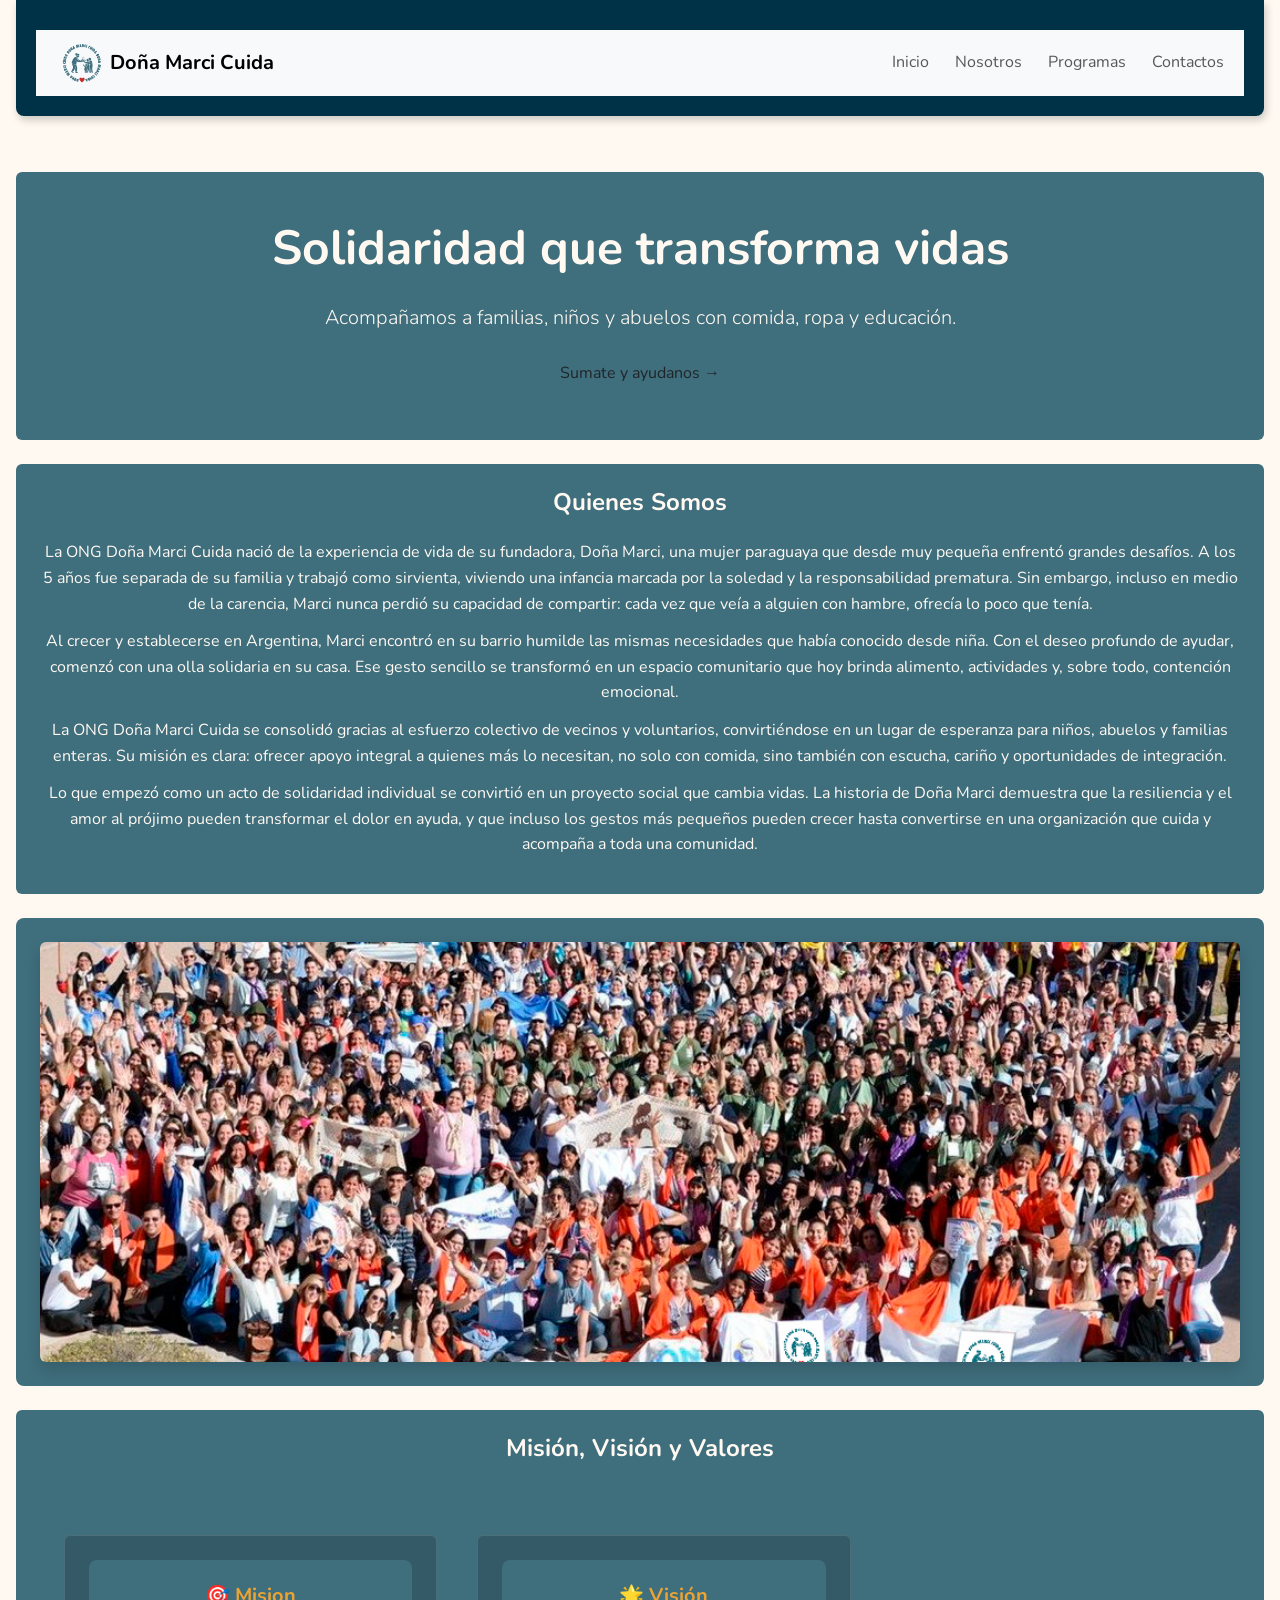
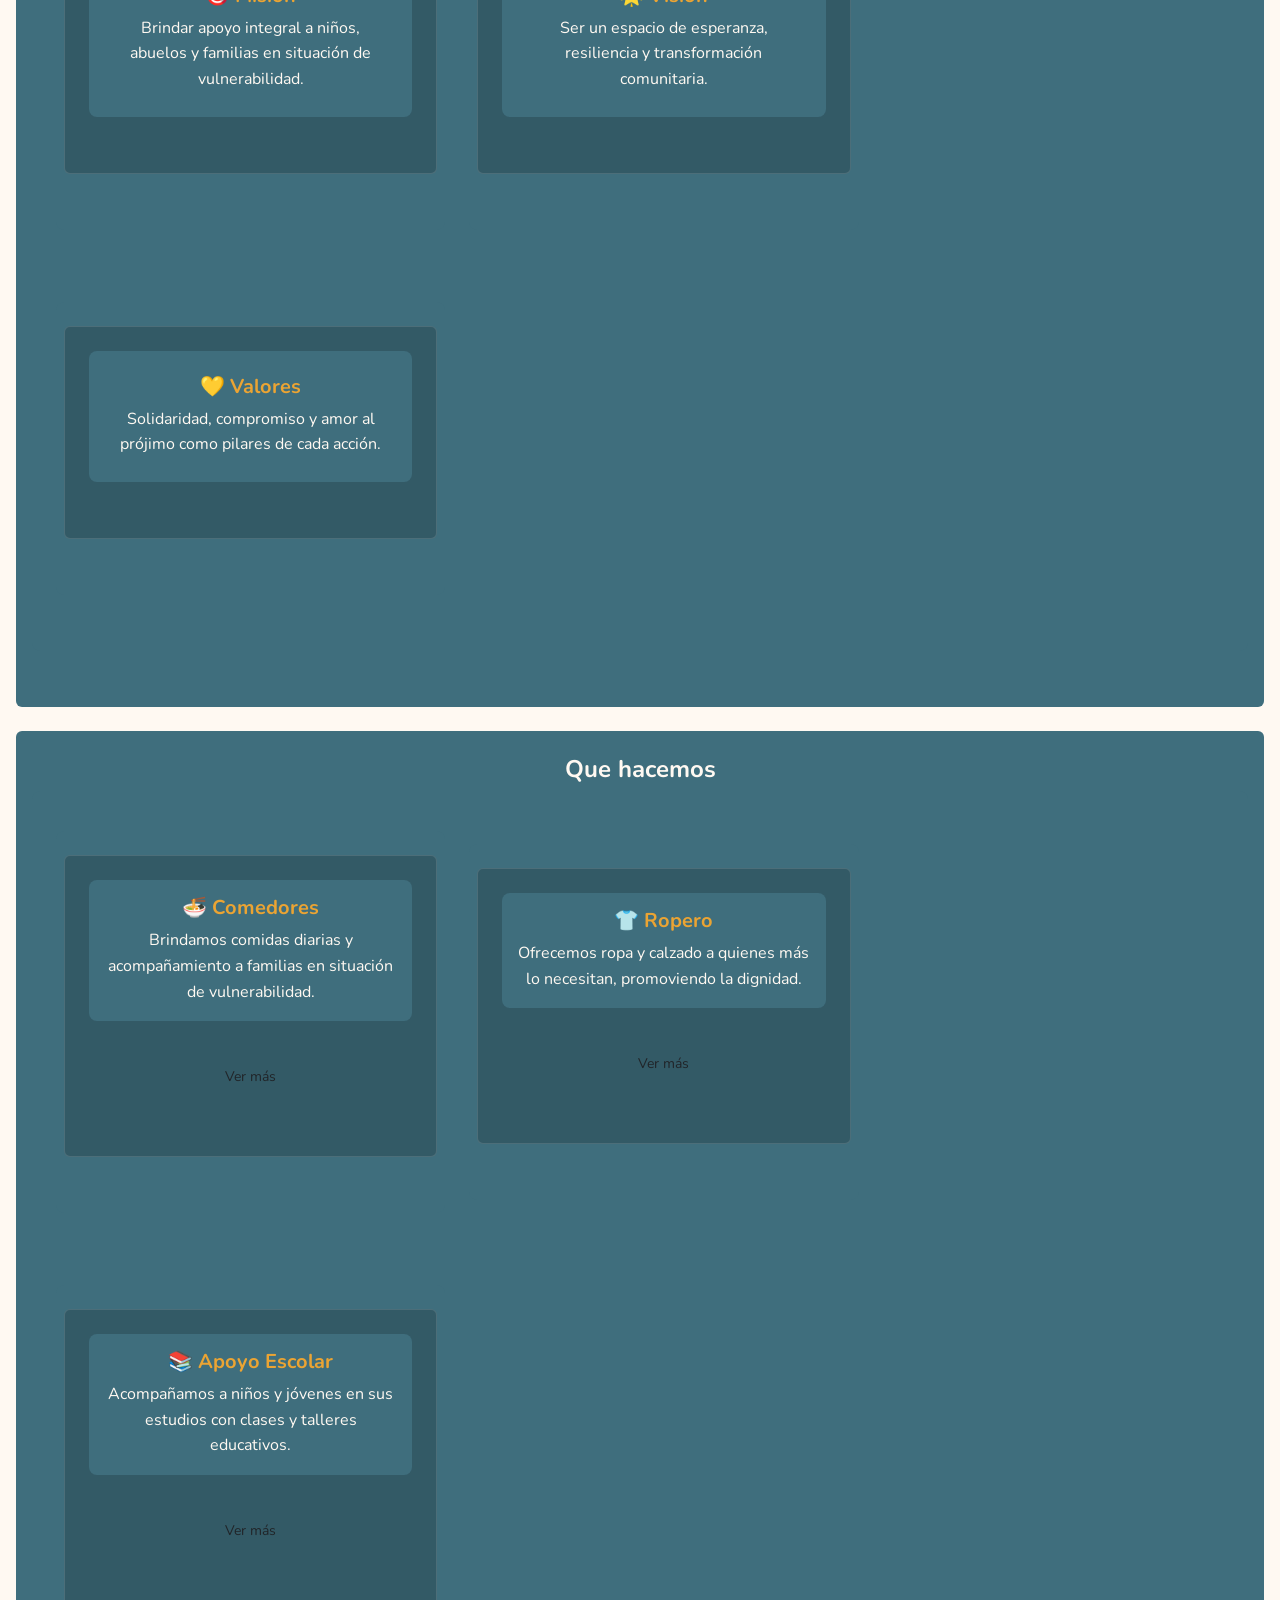
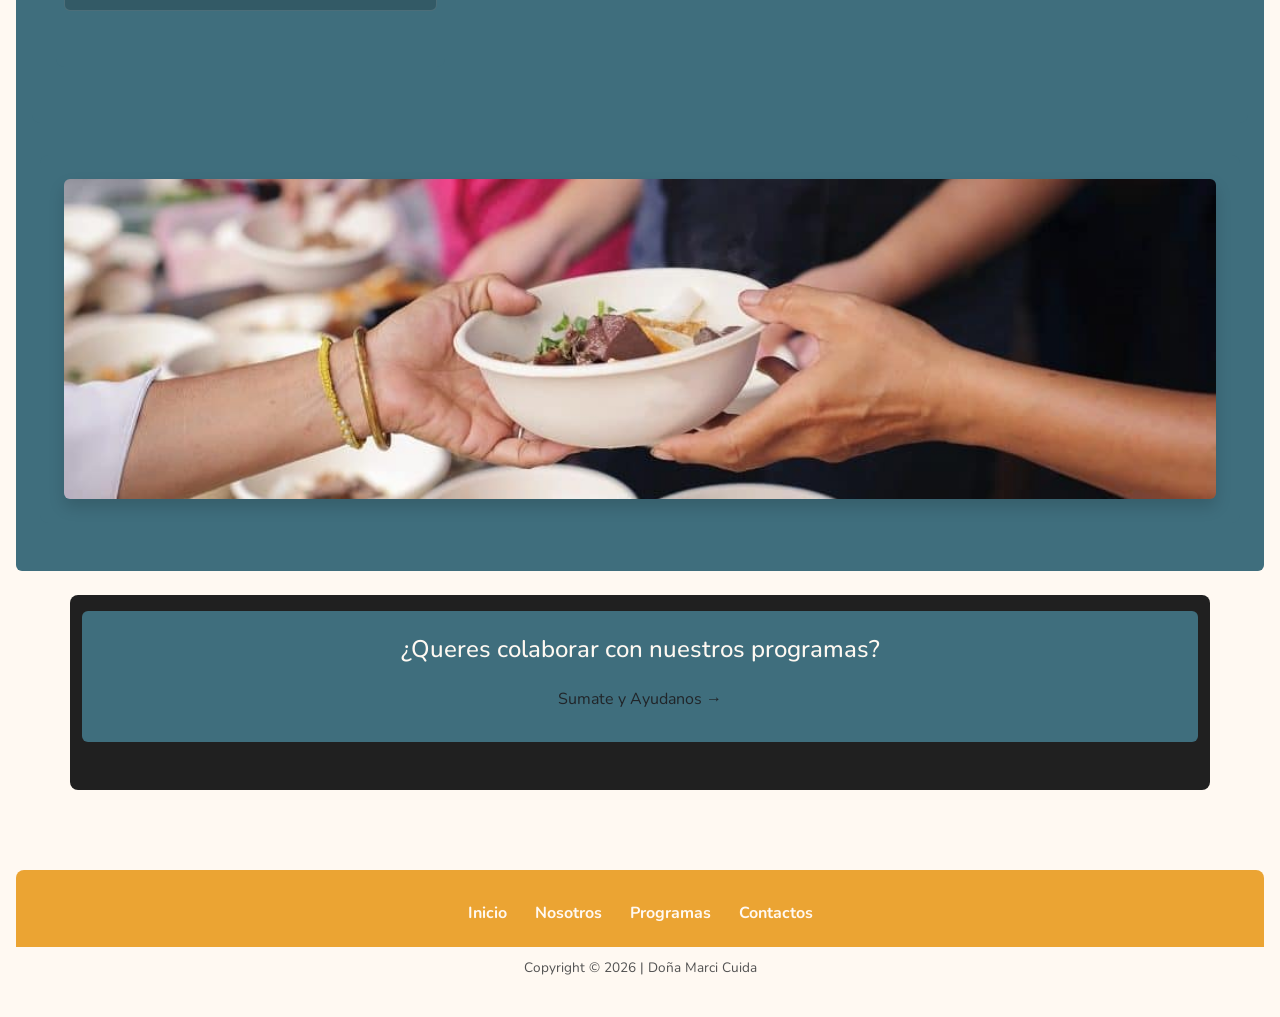
==== index.html @ 924ab69a "fix: se arreglo las fotos de index, ahora se achican depende la pantalla" ====
<!DOCTYPE html>
<html lang="es">
<head>
    <meta charset="UTF-8">
    <meta name="viewport" content="width=device-width, initial-scale=1.0">
    <title>Doña Marci Cuida</title>
     <link rel="preconnect" href="https://fonts.googleapis.com">
    <link rel="preconnect" href="https://fonts.gstatic.com" crossorigin>
    <link href="https://fonts.googleapis.com/css2?family=Nunito:ital,wght@0,200..1000;1,200..1000&display=swap" rel="stylesheet">
    <link rel="stylesheet" href="https://cdn.jsdelivr.net/npm/bootstrap@5.3.8/dist/css/bootstrap.min.css">
    <link rel="stylesheet" href="estilos/style.css">

</head>
<body>
    <header>

  <nav class="navbar navbar-expand-lg navbar-light bg-light sticky-top">
    <div class="container-fluid">
      <!-- Logo / Brand -->
      <a class="navbar-brand d-flex align-items-center" href="index.html">
        <img src="Multimedia/Imagenes/Doña-Marci-Cuida.png" alt="Logo Doña Marci Cuida" width="40" height="40" class="me-2">
        Doña Marci Cuida
      </a>

      <!-- Botón hamburguesa (visible en celulares) -->
      <button class="navbar-toggler" type="button" data-bs-toggle="collapse" data-bs-target="#menu"
        aria-controls="menu" aria-expanded="false" aria-label="Toggle navigation">
        <span class="navbar-toggler-icon"></span>
      </button>

      <!-- Links del menú -->
      <div class="collapse navbar-collapse" id="menu">
        <ul class="navbar-nav ms-auto">
          <li class="nav-item"><a class="nav-link" href="index.html">Inicio</a></li>
          <li class="nav-item"><a class="nav-link" href="nosotros.html">Nosotros</a></li>
          <li class="nav-item"><a class="nav-link" href="programas.html">Programas</a></li>
          <li class="nav-item"><a class="nav-link" href="contacto.html">Contactos</a></li>
        </ul>
      </div>
    </div>
  </nav>
</header>

    <main>
        <section class="banner-hero p-5 mb-4 rounded text-center">
            <h2 class="display-5 fw-bold">Solidaridad que transforma vidas</h2>
            <p class="lead">Acompañamos a familias, niños y abuelos con comida, ropa y educación.</p>
            <a href="contacto.html" class="btn btn-donar mt-2">Sumate y ayudanos →</a>
        </section>

        <section class="seccion">
            <h2>Quienes Somos </h2>
            <p>La ONG Doña Marci Cuida nació de la experiencia de vida de su fundadora, Doña Marci, una mujer paraguaya que desde muy pequeña enfrentó grandes desafíos. A los 5 años fue separada de su familia y trabajó como sirvienta, viviendo una infancia marcada por la soledad y la responsabilidad prematura. Sin embargo, incluso en medio de la carencia, Marci nunca perdió su capacidad de compartir: cada vez que veía a alguien con hambre, ofrecía lo poco que tenía.</p>
            <p>Al crecer y establecerse en Argentina, Marci encontró en su barrio humilde las mismas necesidades que había conocido desde niña. Con el deseo profundo de ayudar, comenzó con una olla solidaria en su casa. Ese gesto sencillo se transformó en un espacio comunitario que hoy brinda alimento, actividades y, sobre todo, contención emocional.</p>
            <p>La ONG Doña Marci Cuida se consolidó gracias al esfuerzo colectivo de vecinos y voluntarios, convirtiéndose en un lugar de esperanza para niños, abuelos y familias enteras. Su misión es clara: ofrecer apoyo integral a quienes más lo necesitan, no solo con comida, sino también con escucha, cariño y oportunidades de integración.</p>
            <p>Lo que empezó como un acto de solidaridad individual se convirtió en un proyecto social que cambia vidas. La historia de Doña Marci demuestra que la resiliencia y el amor al prójimo pueden transformar el dolor en ayuda, y que incluso los gestos más pequeños pueden crecer hasta convertirse en una organización que cuida y acompaña a toda una comunidad.</p>
        </section>
        <section class="foto-ong">
            <img src="Multimedia/Imagenes/foto-grupal-ong.png" alt="Grupo de la ONG Doña Marci Cuida" class="foto-grupal">
        </section>
        
        <section class="seccion">
            <h2 class="foto-ong">Misión, Visión y Valores</h2>
            <section class="row row-cols-1 row-cols-md-3 g-3">
                <section class="col">
                    <section class="card h-100 card-ong text-center">
                        <section class="card.body">
                            <h5 class="card-title">🎯 Mision</h5>
                            <p class="card-text">Brindar apoyo integral a niños, abuelos y familias en situación de vulnerabilidad.</p>
                        </section>
                    </section>
                </section>
                <section class="col">
                    <section class="card h-100 card-ong text-center">
                        <section class="card.body">
                            <h5 class="card-title">🌟 Visión</h5>
                            <p class="card-text">Ser un espacio de esperanza, resiliencia y transformación comunitaria.</p>
                        </section>
                    </section>
                </section>
                <section class="col">
                    <section class="card h-100 card-ong text-center">
                        <section class="card.body">
                            <h5 class="card-title">💛 Valores</h5>
                            <p class="card-text">Solidaridad, compromiso y amor al prójimo como pilares de cada acción.</p>
                        </section>
                    </section>
                </section>
            </section>
        </section>

        <section class="seccion">
            <h2 class="foto-ong">Que hacemos</h2>
            <section class="row row-cols-1 row-cols-md-3 g-3">
                <section class="col">
                    <section class="card h-100 card-ong text-center">
                        <section class="card-body">
                            <h5 class="card-title">🍜 Comedores</h5>
                            <p class="card-text">Brindamos comidas diarias y acompañamiento a familias en situación de vulnerabilidad.</p>
                        </section>
                        <section class="card-footer bg-transparent border-0">
                            <a href="programas.html#comedor" class="btn btn-outline-ong btn-sm">Ver más</a>
                        </section>
                    </section>
                </section>
                <section class="col">
                    <section class="card h-100 card-ong text-center">
                        <section class="card-body">
                            <h5 class="card-title">👕 Ropero</h5>
                            <p class="card-text">Ofrecemos ropa y calzado a quienes más lo necesitan, promoviendo la dignidad.</p>
                        </section>
                        <section class="card-footer bg-transparent border-0">
                            <a href="programas.html#ropero" class="btn btn-outline-ong btn-sm">Ver más</a>
                        </section>
                    </section>
                </section>
                <section class="col">
                    <section class="card h-100 card-ong text-center">
                        <section class="card-body">
                            <h5 class="card-title">📚 Apoyo Escolar</h5>
                            <p class="card-text">Acompañamos a niños y jóvenes en sus estudios con clases y talleres educativos.</p>
                        </section>
                        <section class="card-footer bg-transparent border-0">
                            <a href="programas.html#estudio" class="btn btn-outline-ong btn-sm">Ver más</a>
                        </section>
                    </section>
                </section>
            </section>
            <section class="foto-ong">
                <img src="Multimedia/Imagenes/comedor-comunitario.jpg.jpeg" alt="Comedor de la ONG" class="foto-comedor">
            </section>

        </section>
        <aside class="container mb-4">
        <section class="aside-banner text-center p-4 rounded">
            <h4>¿Queres colaborar con nuestros programas?</h4>
            <a href="contacto.html" class="btn btn-donar mt-2">Sumate y Ayudanos →
            </a>
        </section>
    </aside>
    </main>
    <footer>
         <nav>
            <a href="index.html">Inicio</a>
            <a href="nosotros.html">Nosotros</a>
            <a href="programas.html">Programas</a>
            <a href="contacto.html">Contactos</a>
         </nav>
    </footer>
    <address>
        <p>
            Copyright © 2026 | Doña Marci Cuida
        </p>
    </address>
    <script src="https://cdn.jsdelivr.net/npm/bootstrap@5.3.8/dist/js/bootstrap.bundle.min.js"></script>
</body>
</html>
---- estilos/style.css ----
:root {
    --color-primario: #3f6e7d;
    --color-secundario: #fff9f2;
    --color-nav: #003247;
    --color-complementario: #EBA433;
    --fuente-principal: "Nunito", sans-serif;

}

/*reset basico*/
* {
    box-sizing: border-box; margin: 0; padding: 0;
}

/*estilo base de las paginas*/
body {
    background-color: var(--color-secundario);
    color: var(--color-secundario);
    font-family: var(--fuente-principal), sans-serif;
    font-size: 16px;
    line-height: 1.7;
    max-width: 1600px;
    margin: 0 auto;
    padding: 0 1rem;
    justify-content: center;
}

header {
    background-color: var(--color-nav);
    padding: 20px;
    text-align: center;
    margin-bottom: 2rem;
    padding: 20px;
    border-radius: 0 0 8px 8px;
    box-shadow: 2px 4px 8px rgba(0, 0, 0, 0.2);
    position: sticky;
    top: 1;
    z-index: 100;
}

h1 {
    color: #aec1c7;
    font-size: 2rem;
    font-weight: 800;
    letter-spacing: 0.5px;
}

.logo img{
    width: 100px;
    height: 100px;
    display: block;
    margin: 0 auto 10px auto;
    border-radius: 50%;
    object-fit: cover;
}

nav {
    display: flex;
    justify-content: center;
    flex-wrap: wrap;
    gap: 10px;
    margin-top: 10px;
}

nav ul {
    list-style: none;
    margin: 0;
    padding: 0;
    display: flex;
    justify-content: center;
    flex-wrap: wrap;
    gap: 10px;
}

nav ul li {
   display: inline;
}

nav a {
    color: #aec1c7 ;
    text-decoration: none;
    padding: 6px 14px;
    border-radius: 4px;
    font-weight: bold;
}

nav a:hover {
    color: var(--color-secundario);
    background-color: rgba(255, 255, 255, 0.08);
}

.sub-menu a{
    color: var(--color-complementario);
}

main {
    padding: 1.5rem 0;
}

section {
    background-color: var(--color-primario) ;
    margin-bottom: 2rem;
    padding: 24px;
    border-radius: 8px;
    text-align: center;
    /*box-shadow: 2px 4px 8px rgba(0, 0, 0, 0.15);*/
}

h2 {
    color: var(--color-secundario);
    font-size: 1.5rem;
    font-weight: 700;
    margin-bottom: 1.5rem;
}

h3 {
    color: var(--color-complementario);
    font-size: 1.15rem;
    font-weight: 600;
    margin-bottom: 0.5rem;
}

p {
    color: var(--color-secundario);
    margin-bottom: 0.75rem;
}

/*estilo de cada pagina en particular*/

/*Index*/
.foto-ong {
    text-align: center;
    margin-bottom: 1.5rem;
}

.foto-ong .foto-grupal {
    max-width: 100%;
    height: auto;
    max-height: 420px;
    object-fit: cover;
    width: 100%;
    border-radius: 6px;
    box-shadow: 0 0.5rem 1rem rgba(0, 0, 0, 0.15);
}

.foto-ong .foto-comedor {
    max-width: 100%;
    height: auto;
    max-height: 320px;
    object-fit: cover;
    width: 100%;
    border-radius: 6px;
    box-shadow: 0 0.5rem 1rem rgba(0, 0, 0, 0.15);
}




/*cards*/
.card-ong {
    background-color: rgba(0, 0, 0, 0.18);
    border: 1px solid rgba(255,255,255,0.12);
    color: var(--color-secundario);
}

.card-ong .card-title {
    color: var(--color-complementario);
    font-weight: 700;
}

.card-ong .card-text {
    color: var(--color-secundario);
}


/*Programas*/
.seccion {
    margin-bottom: 1.5rem;
    padding: 1.5rem;
    border-radius: 6px;
}

.seccion .row {
    display: flex;
    flex-wrap: wrap;
    align-items: center;
    gap: 1.5rem;
}

.seccion .programas-img {
    flex: 0 0 calc(41.666% - 0.75rem);
    min-width: 280px;
}
.seccion .programas-texto {
    flex: 1 1 300px;
}

.seccion .programas-img img {
    width: 100%;
    height: auto;
    display: block;
    border-radius: 0.375rem;
    box-shadow: 0 0.25rem 0.5rem rgba(0, 0, 0, 0.15);
}


/* Lista de navegación interna */
ul {
    list-style: none;
    padding: 0;
}

ul li a {
    color: #e3f2fd; /* Azul para enlaces internos */
    text-decoration: none;
}

/* Párrafos y listas */
p, ol, ul {
    line-height: 1.6; /* Mejor legibilidad */
}

/* Footer */
footer {
    background-color: var(--color-complementario); 
    color:#FFF9F2 ;
    text-align: center;
    padding: 16px;
    border-radius: 8px 8px 0 0;
    margin-top: 2rem;
}

footer nav {
    display: flex;
    justify-content: center;
    flex-wrap: wrap;
    gap: 8px;
}

footer nav a {
    color: #FFF9F2;
    padding: 4px 10px;
    font-weight: bold;
}

footer nav  a:hover {
    color: #337AEB;
}

aside {
    text-align: center;
    padding: 16px;
    background-color: #202020;
    border-radius: 8px;
    margin-bottom: 2rem;
}

aside h2 {
    color: var(--color-complementario);
    font-size: 1.2rem;
}

aside a {
    color: var(--color-complementario);
    text-decoration: none;
    font-weight: bold;
}

aside a:hover {
    color: var(--color-secundario);
}

address {
    text-align: center;
    padding: 10px;
    background-color: #FFF9F2;
    font-style: normal;
}

address p {
    color: rgb(82, 82, 82);
    font-size: 0.85rem;
}

.nosotros dl {
    display: flex;
    flex-wrap: wrap;
    justify-content: center;
    gap: 20px;
}

.nosotros_carta {
    width: 220px;
    background: white;
    color: #333;
    border-radius: 10px;
    padding: 20px;
    text-align: center;
}

.nosotros_carta dt {
    font-weight: bold;
    font-size: 1.2rem;
    color: #2c6b7d;
    margin-bottom: 10px;
}

.nosotros_carta dd {
    margin: 5px 0;
}

.aside a {
    display: inline-block;
    padding: 10px 20px;
    background-color: var(--color-complementario);
    color: #e3f2fd;
    text-decoration: none;
    border-radius: 5px;
    transition: background-color 0.3s ease;
}

.aside a:hover {
    background-color: #ff5722;
    color: #fff9f2;
}
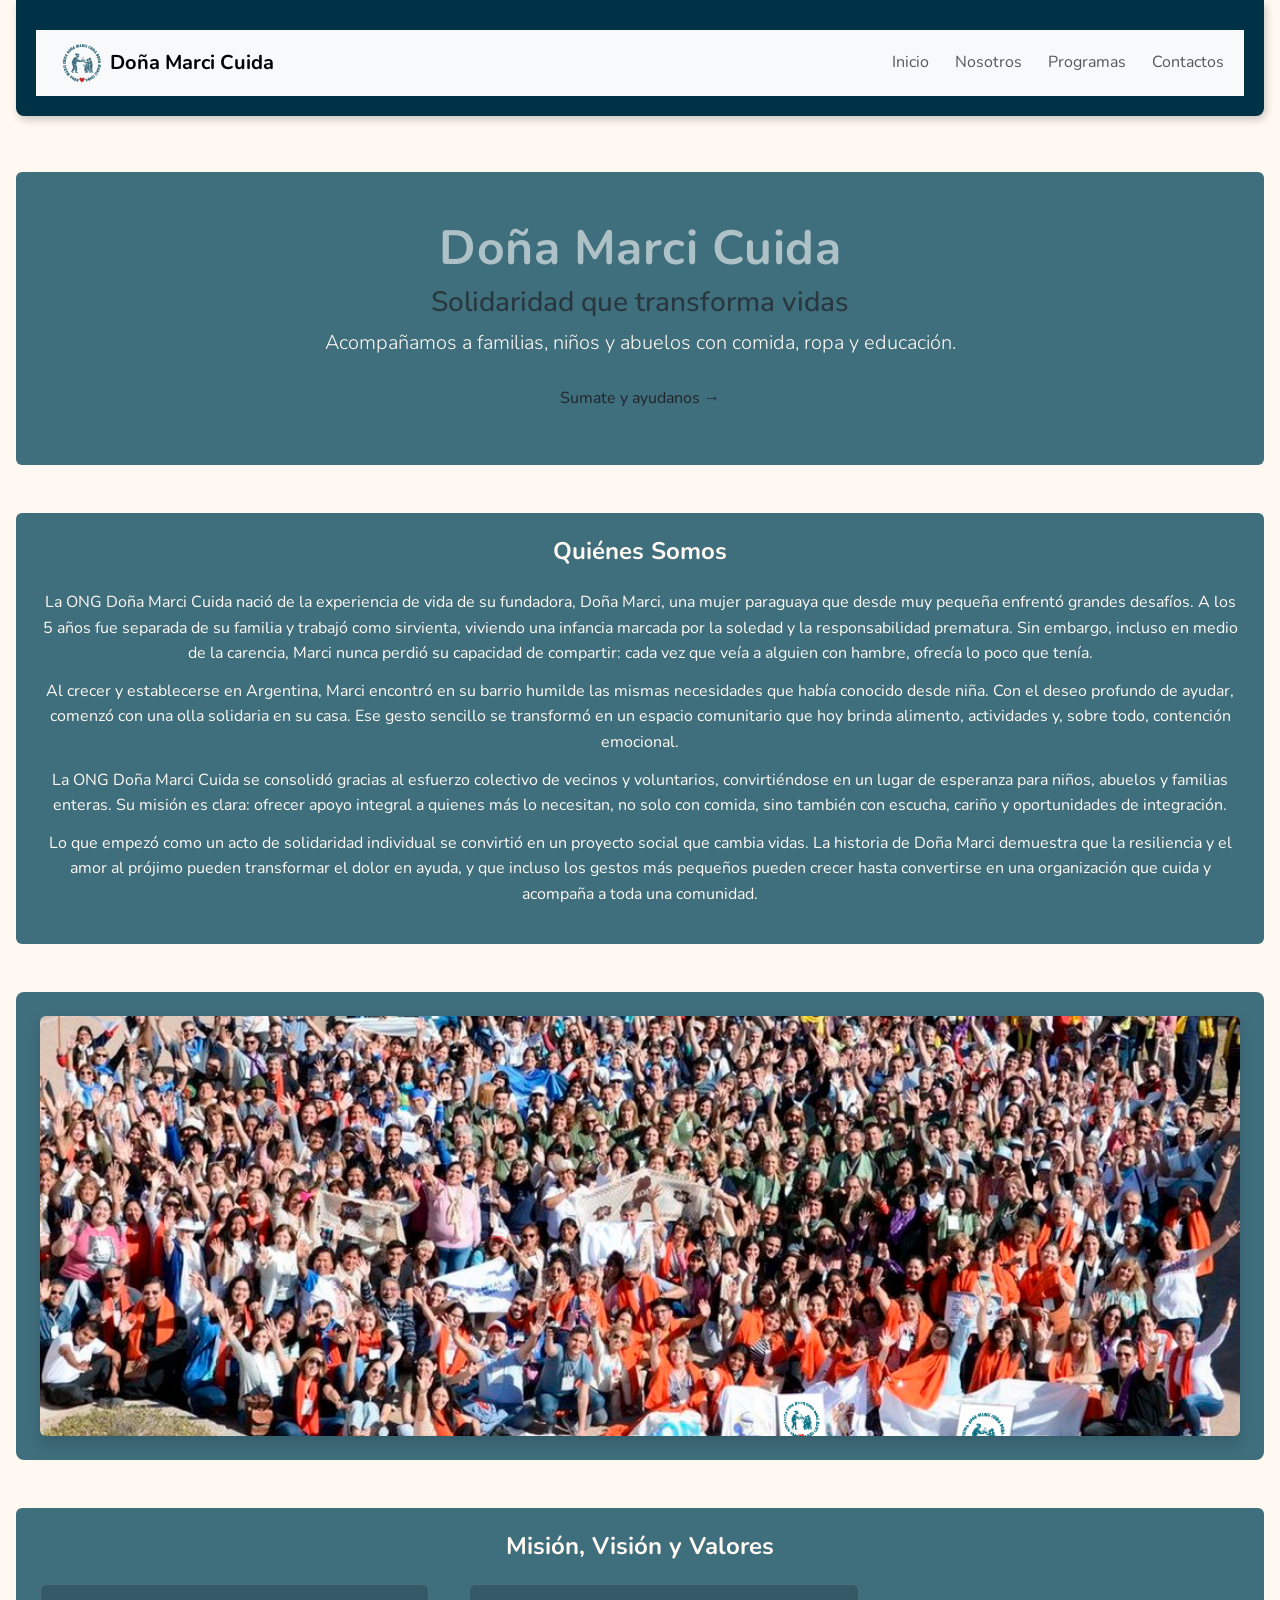
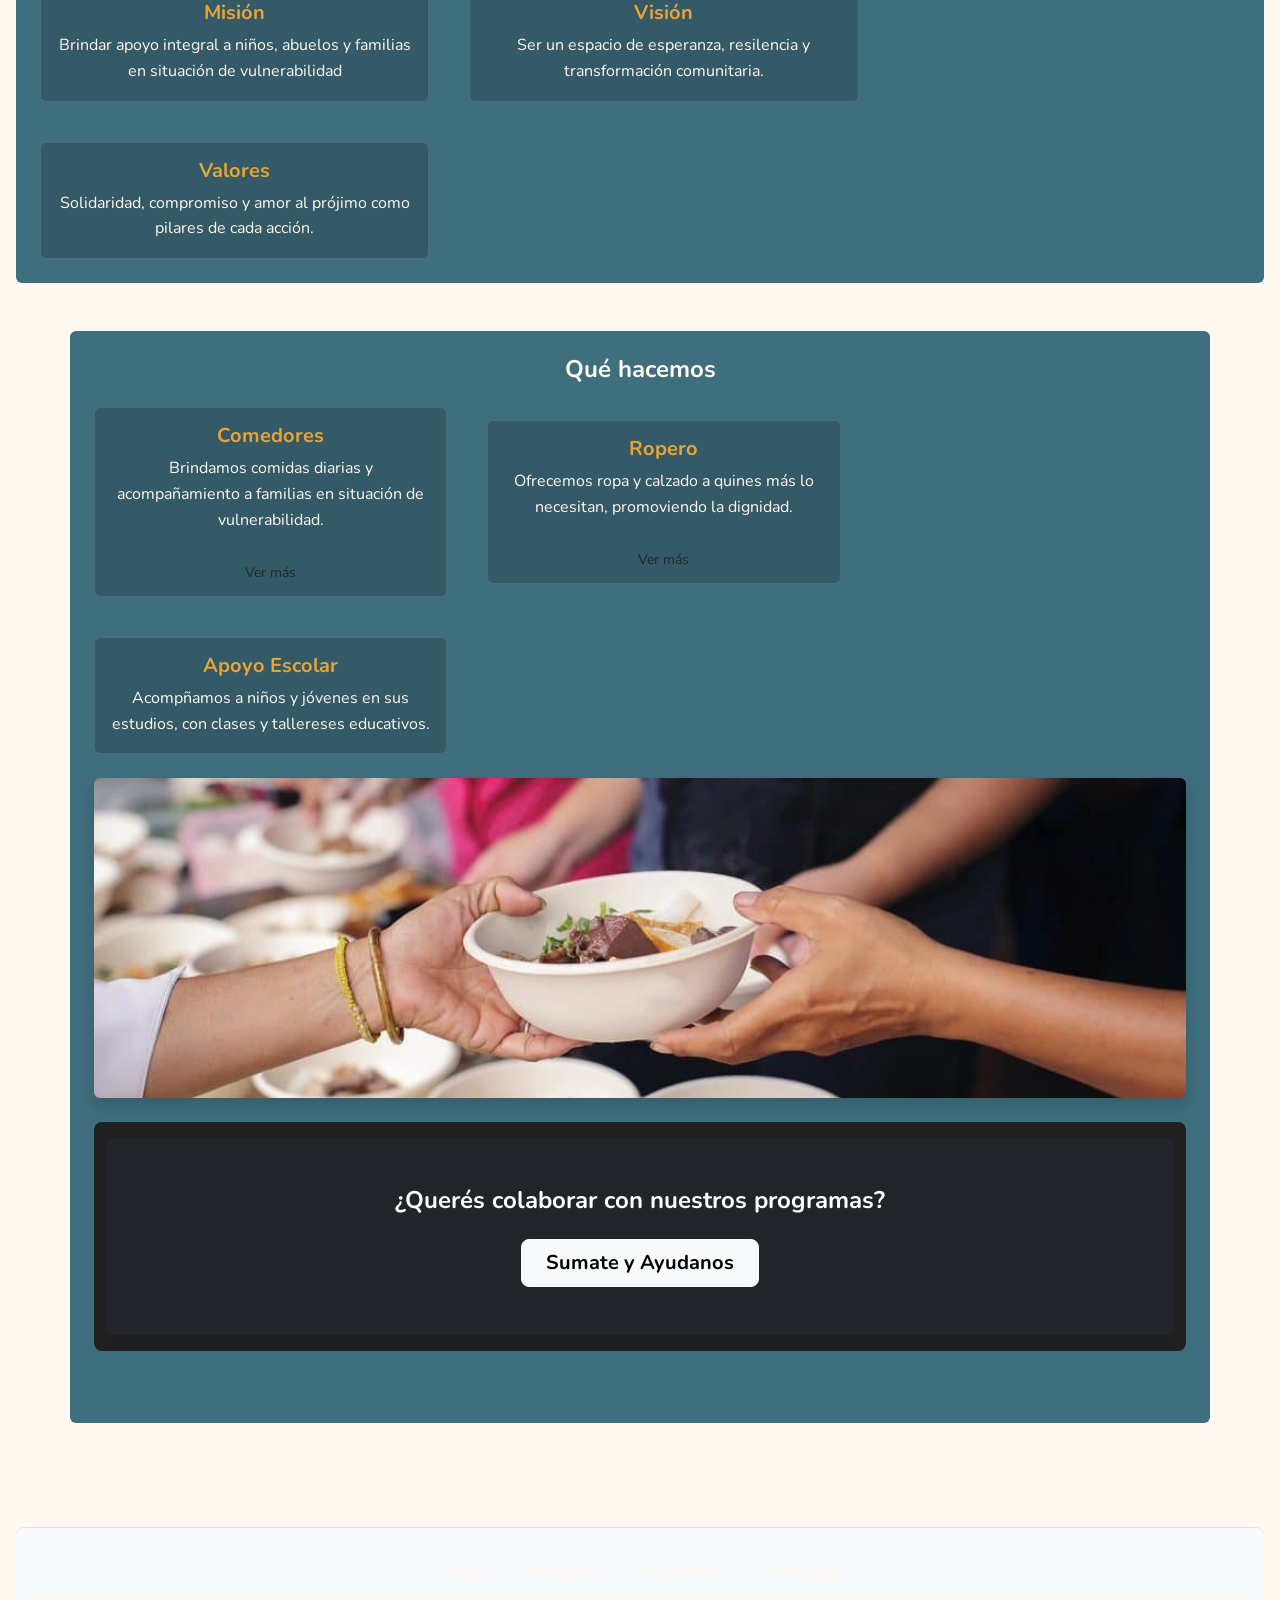
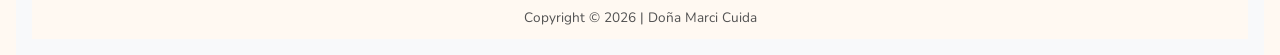
==== commit a3f69f3c: "Realice algunas modificaciones en codigos de la parte del index.html, luego un chequeo en la parte d" ====
--- a/index.html
+++ b/index.html
@@ -43,116 +43,112 @@
 
     <main>
         <section class="banner-hero p-5 mb-4 rounded text-center">
-            <h2 class="display-5 fw-bold">Solidaridad que transforma vidas</h2>
+            <h1 class="display-5 fw-bold">Doña Marci Cuida </h1>
+            <h2 class="h3 text-muted">Solidaridad que transforma vidas</h2>
             <p class="lead">Acompañamos a familias, niños y abuelos con comida, ropa y educación.</p>
             <a href="contacto.html" class="btn btn-donar mt-2">Sumate y ayudanos →</a>
         </section>
 
-        <section class="seccion">
-            <h2>Quienes Somos </h2>
+        <section class="seccion conteiner my-5">
+            <h2>Quiénes Somos </h2>
             <p>La ONG Doña Marci Cuida nació de la experiencia de vida de su fundadora, Doña Marci, una mujer paraguaya que desde muy pequeña enfrentó grandes desafíos. A los 5 años fue separada de su familia y trabajó como sirvienta, viviendo una infancia marcada por la soledad y la responsabilidad prematura. Sin embargo, incluso en medio de la carencia, Marci nunca perdió su capacidad de compartir: cada vez que veía a alguien con hambre, ofrecía lo poco que tenía.</p>
             <p>Al crecer y establecerse en Argentina, Marci encontró en su barrio humilde las mismas necesidades que había conocido desde niña. Con el deseo profundo de ayudar, comenzó con una olla solidaria en su casa. Ese gesto sencillo se transformó en un espacio comunitario que hoy brinda alimento, actividades y, sobre todo, contención emocional.</p>
             <p>La ONG Doña Marci Cuida se consolidó gracias al esfuerzo colectivo de vecinos y voluntarios, convirtiéndose en un lugar de esperanza para niños, abuelos y familias enteras. Su misión es clara: ofrecer apoyo integral a quienes más lo necesitan, no solo con comida, sino también con escucha, cariño y oportunidades de integración.</p>
             <p>Lo que empezó como un acto de solidaridad individual se convirtió en un proyecto social que cambia vidas. La historia de Doña Marci demuestra que la resiliencia y el amor al prójimo pueden transformar el dolor en ayuda, y que incluso los gestos más pequeños pueden crecer hasta convertirse en una organización que cuida y acompaña a toda una comunidad.</p>
         </section>
-        <section class="foto-ong">
-            <img src="Multimedia/Imagenes/foto-grupal-ong.png" alt="Grupo de la ONG Doña Marci Cuida" class="foto-grupal">
+        <section class="foto-ong text-center my-4">
+            <img src="Multimedia/Imagenes/foto-grupal-ong.png" alt="Grupo de la ONG Doña Marci Cuida" class="foto-grupal img-fluid rounded">
         </section>
         
-        <section class="seccion">
-            <h2 class="foto-ong">Misión, Visión y Valores</h2>
-            <section class="row row-cols-1 row-cols-md-3 g-3">
-                <section class="col">
-                    <section class="card h-100 card-ong text-center">
-                        <section class="card.body">
-                            <h5 class="card-title">🎯 Mision</h5>
-                            <p class="card-text">Brindar apoyo integral a niños, abuelos y familias en situación de vulnerabilidad.</p>
-                        </section>
-                    </section>
-                </section>
-                <section class="col">
-                    <section class="card h-100 card-ong text-center">
-                        <section class="card.body">
-                            <h5 class="card-title">🌟 Visión</h5>
-                            <p class="card-text">Ser un espacio de esperanza, resiliencia y transformación comunitaria.</p>
-                        </section>
-                    </section>
-                </section>
-                <section class="col">
-                    <section class="card h-100 card-ong text-center">
-                        <section class="card.body">
-                            <h5 class="card-title">💛 Valores</h5>
-                            <p class="card-text">Solidaridad, compromiso y amor al prójimo como pilares de cada acción.</p>
-                        </section>
-                    </section>
-                </section>
-            </section>
-        </section>
+        <section class="seccion conteiner my-5">
+            <h2 class="text-center mb-4">Misión, Visión y Valores</h2>
+            <div class="row row-cols-1 row-cols-md-3 g-3">
+                <div class="col">
+                    <div class="card h-100 card-ong text-center">
+                        <div class="card-body">
+                            <h3 class="card-title h5">Misión</h3>
+                            <p class="card-text">Brindar apoyo integral a niños, abuelos y familias en situación de vulnerabilidad</p>
+                        </div>
 
-        <section class="seccion">
-            <h2 class="foto-ong">Que hacemos</h2>
-            <section class="row row-cols-1 row-cols-md-3 g-3">
-                <section class="col">
-                    <section class="card h-100 card-ong text-center">
-                        <section class="card-body">
-                            <h5 class="card-title">🍜 Comedores</h5>
-                            <p class="card-text">Brindamos comidas diarias y acompañamiento a familias en situación de vulnerabilidad.</p>
-                        </section>
-                        <section class="card-footer bg-transparent border-0">
-                            <a href="programas.html#comedor" class="btn btn-outline-ong btn-sm">Ver más</a>
-                        </section>
-                    </section>
-                </section>
-                <section class="col">
-                    <section class="card h-100 card-ong text-center">
-                        <section class="card-body">
-                            <h5 class="card-title">👕 Ropero</h5>
-                            <p class="card-text">Ofrecemos ropa y calzado a quienes más lo necesitan, promoviendo la dignidad.</p>
-                        </section>
-                        <section class="card-footer bg-transparent border-0">
-                            <a href="programas.html#ropero" class="btn btn-outline-ong btn-sm">Ver más</a>
-                        </section>
-                    </section>
-                </section>
-                <section class="col">
-                    <section class="card h-100 card-ong text-center">
-                        <section class="card-body">
-                            <h5 class="card-title">📚 Apoyo Escolar</h5>
-                            <p class="card-text">Acompañamos a niños y jóvenes en sus estudios con clases y talleres educativos.</p>
-                        </section>
-                        <section class="card-footer bg-transparent border-0">
-                            <a href="programas.html#estudio" class="btn btn-outline-ong btn-sm">Ver más</a>
-                        </section>
-                    </section>
-                </section>
-            </section>
-            <section class="foto-ong">
-                <img src="Multimedia/Imagenes/comedor-comunitario.jpg.jpeg" alt="Comedor de la ONG" class="foto-comedor">
-            </section>
+                    </div>
+                </div>
+                <div class="col">
+                    <div class="card h-100 card-ong text-center">
+                        <div class="card-body">
+                            <h3 class="card-title h5">Visión</h3>
+                            <p class="card-text">Ser un espacio de esperanza, resilencia y transformación comunitaria.</p>
+                        </div>
+                    </div>
+                </div>
+                <div class="col">
+              <div class="card h-100 card-ong text-center">
+                <div class="card-body">
+                    <h3 class="card-title h5">Valores</h3>
+                    <p class="card-text">Solidaridad, compromiso y amor al prójimo como pilares de cada acción.</p>
+                </div>
+              </div>      
+            </div>
+        </div>
+    </section>
 
-        </section>
-        <aside class="container mb-4">
-        <section class="aside-banner text-center p-4 rounded">
-            <h4>¿Queres colaborar con nuestros programas?</h4>
-            <a href="contacto.html" class="btn btn-donar mt-2">Sumate y Ayudanos →
-            </a>
-        </section>
-    </aside>
+    <section class="seccion container my-5">
+          <h2 class="text-center mb-4">Qué hacemos</h2>
+          <div class="row row-cols-1 row-cols-md-3 g-3">
+            <div class="col">
+                <div class="card h-100 card-ong text-center">
+                    <div class="card-body">
+                        <h3 class="card-title h5"> Comedores</h3>
+                        <p class="card-text">Brindamos comidas diarias y acompañamiento a familias en situación de vulnerabilidad.</p>
+                    </div>
+                    <div class="card-footer bg-transparent border-0">
+                        <a href="programas.html#comedor" class="btn btn-outline-ong btn-sm">Ver más</a>
+                    </div>
+                </div>
+            </div>
+            <div class="col">
+                <div class="card h-100 card-ong text-center">
+                    <div class="card-body">
+                        <h3 class="card-title h5">Ropero</h3>
+                        <p class="card-text">Ofrecemos ropa y calzado a quines más lo necesitan, promoviendo la dignidad.</p>
+                    </div>
+                    <div class="card-footer bg-transparent border-0">
+                        <a href="programas.html#ropero" class="btn btn-outline-ong btn-sm">Ver más</a>
+                    </div>
+                </div>
+            </div>
+            <div class="col">
+                <div class="card h-100 card-ong text-center">
+                <div class="card-body">
+                    <h3 class="card-title h5">Apoyo Escolar</h3>
+                    <p class="card-text">Acompñamos a niños y jóvenes en sus estudios, con clases y tallereses educativos.</p>
+                </div>
+            </div>  
+         </div>
+     </div>
+     <div class="foto-ong text-center my-4">
+        <img src="Multimedia/Imagenes/comedor-comunitario.jpg.jpeg" alt="Comedor de la ONG" class="foto-comedor img-fluid rounded">
+     </div>
+     <aside class="container mb-5">
+        <div class="aside-banner text-center p-5 rounded bg-dark text-white shadow-sm">
+            <h4 class="mb-3 fw-bold">¿Querés colaborar con nuestros programas?</h4>
+            <a href="contacto.html" class="btn btn-light btn-lg fw-bold px-4 mt-2">Sumate y Ayudanos</a>
+        </div>
+     </aside>
     </main>
-    <footer>
-         <nav>
-            <a href="index.html">Inicio</a>
-            <a href="nosotros.html">Nosotros</a>
-            <a href="programas.html">Programas</a>
-            <a href="contacto.html">Contactos</a>
+    <footer class="text-center py-3 bg-light border-top">
+         <nav class="mb-2">
+            <a href="index.html" class="mx-2">Inicio</a>
+            <a href="nosotros.html" class="mx-2">Nosotros</a>
+            <a href="programas.html" class="mx-2">Programas</a>
+            <a href="contacto.html" class="mx-2" >Contactos</a>
          </nav>
-    </footer>
-    <address>
-        <p>
+    <address class="mb-0">
+        <p class="mb-0">
             Copyright © 2026 | Doña Marci Cuida
         </p>
     </address>
-    <script src="https://cdn.jsdelivr.net/npm/bootstrap@5.3.8/dist/js/bootstrap.bundle.min.js"></script>
+</footer>
+<script src="https://cdn.jsdelivr.net/npm/bootstrap@5.3.8/dist/js/bootstrap.bundle.min.js"></script>
 </body>
 </html>
   
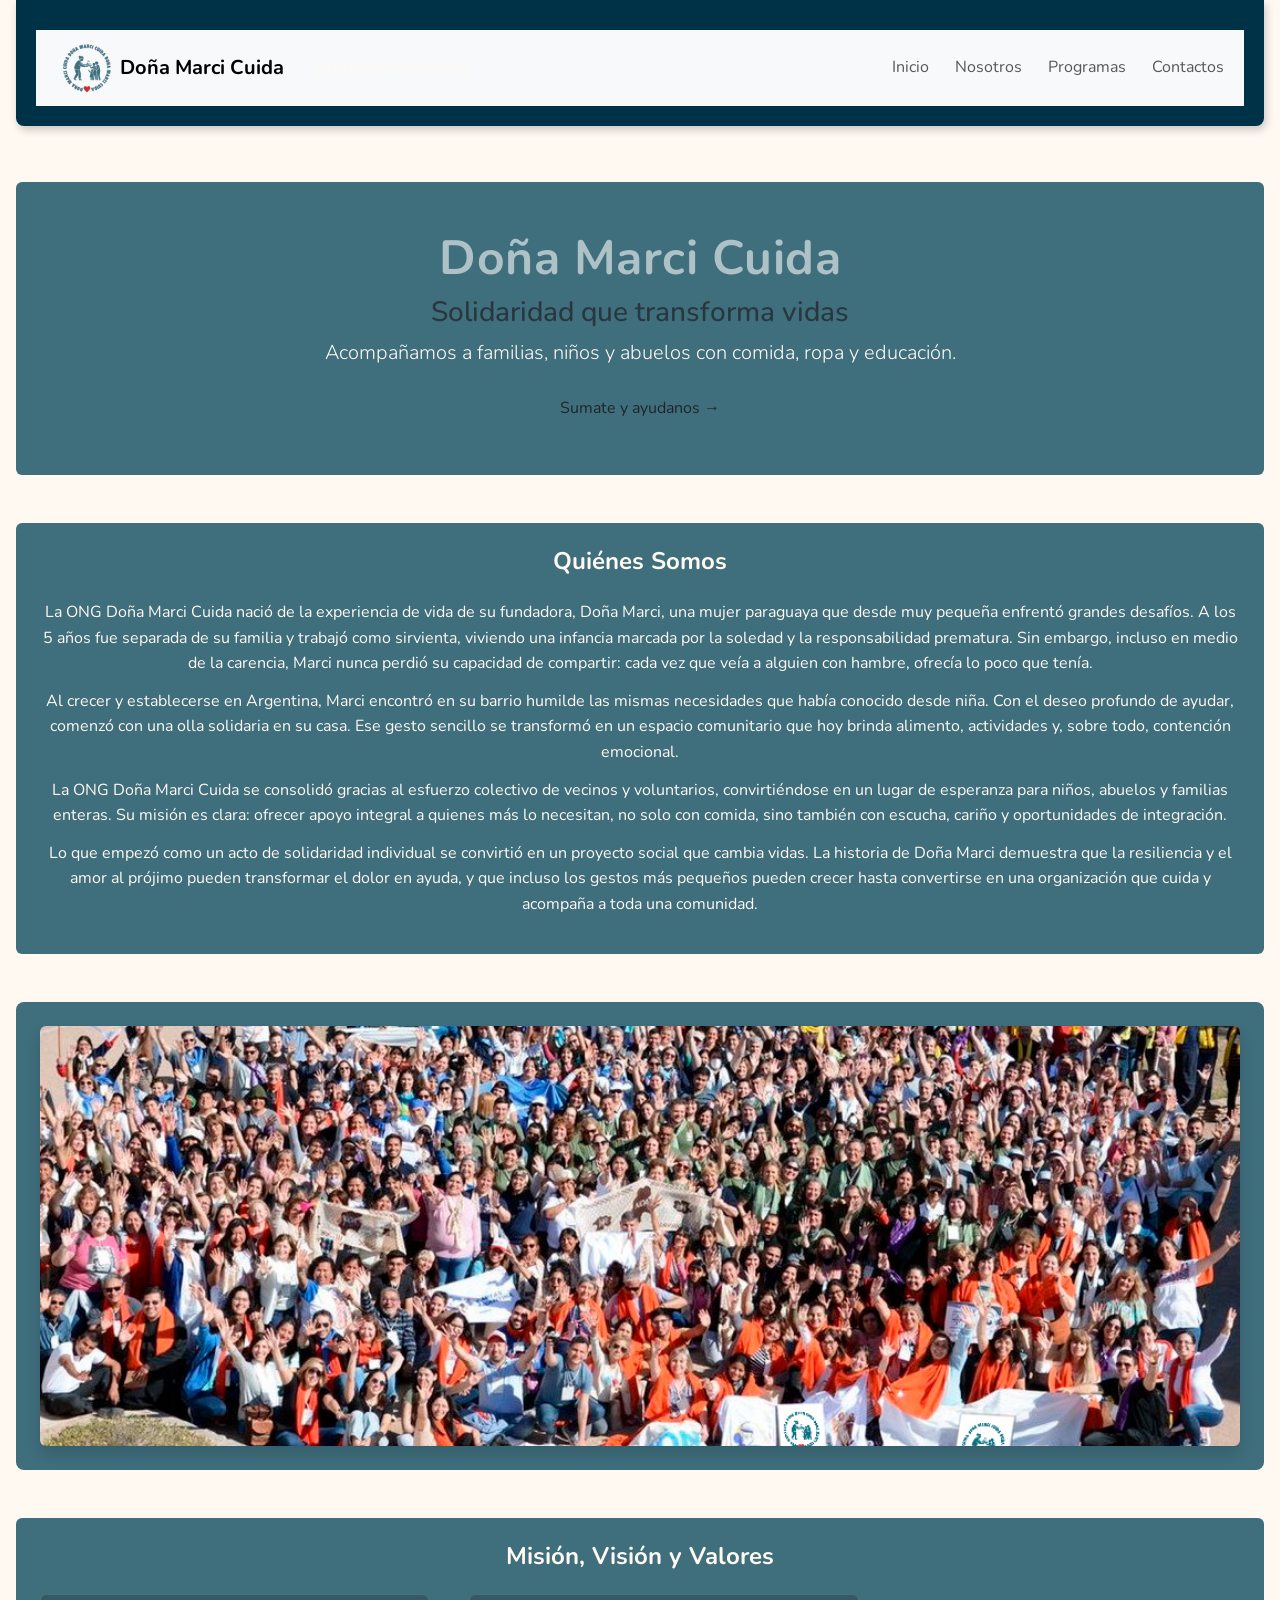
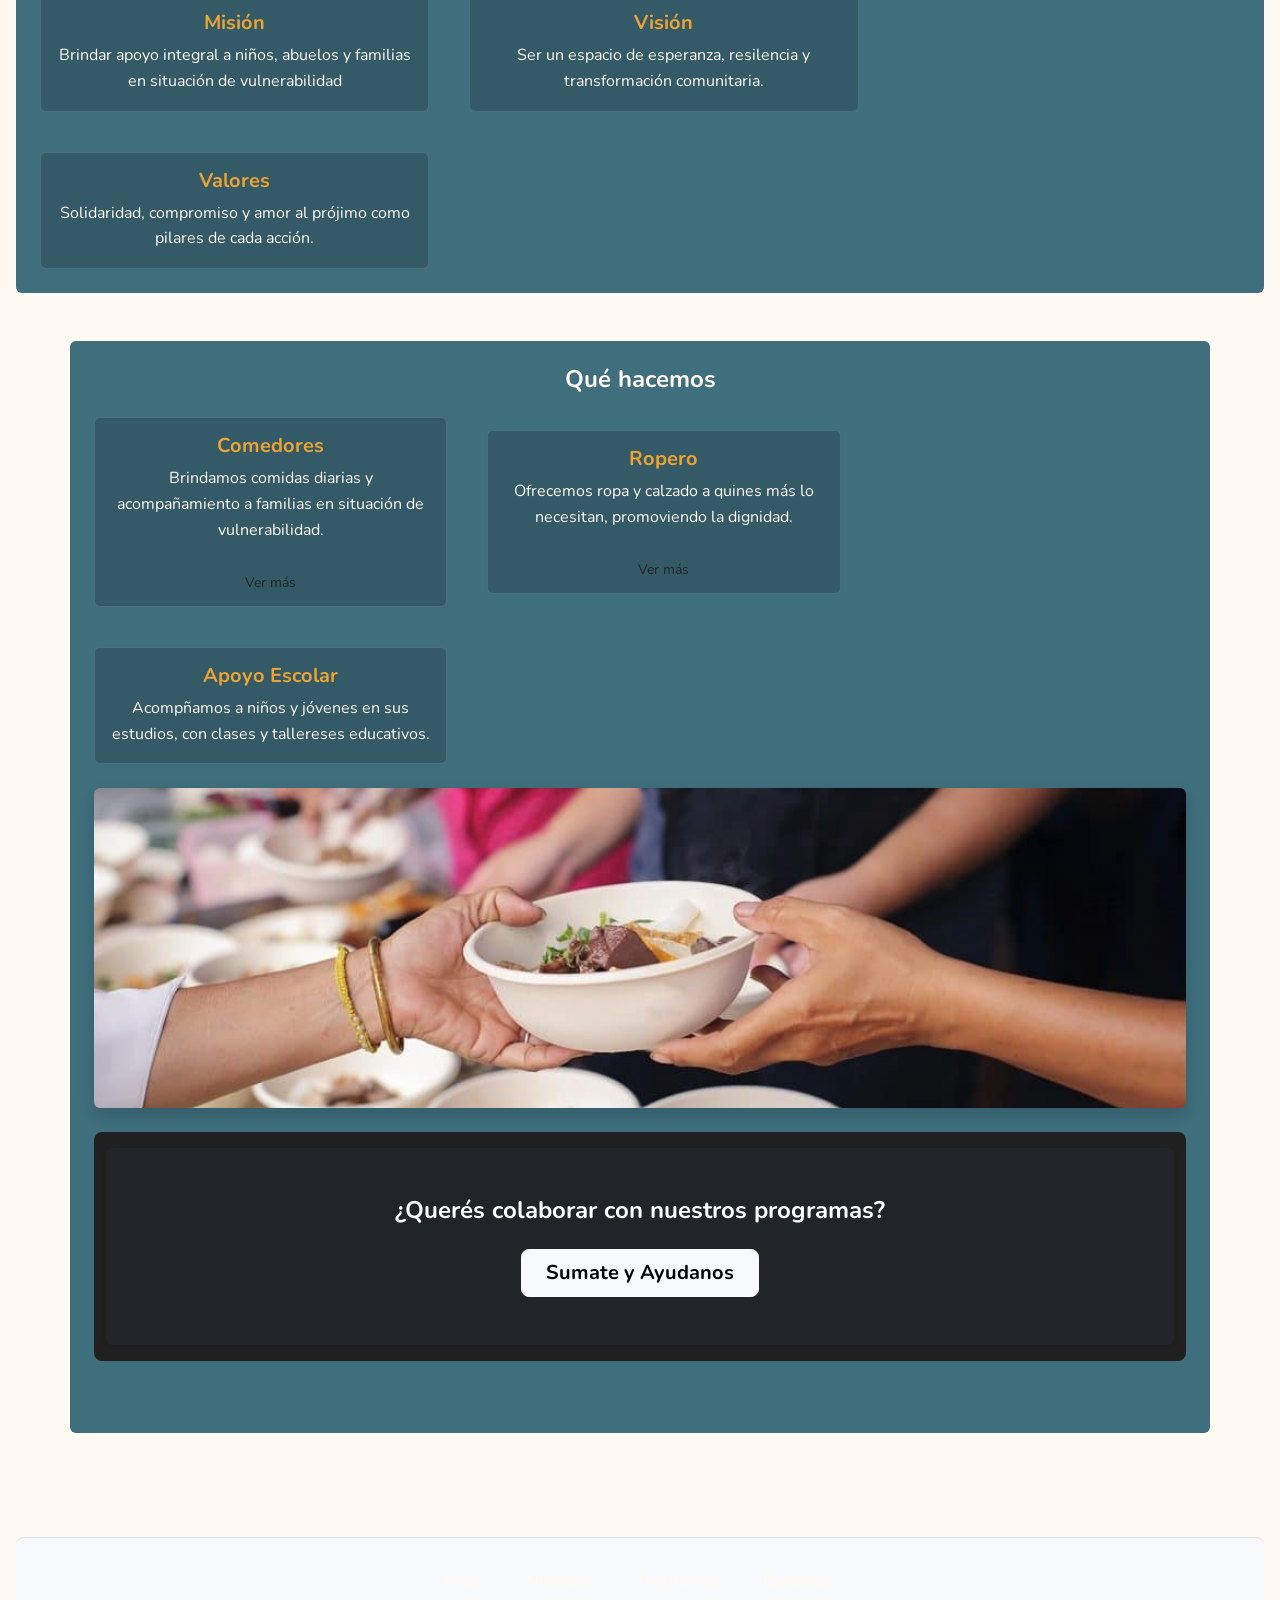
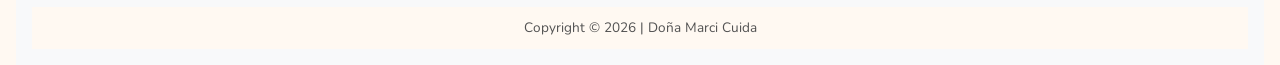
==== commit 44e8627c: "fix: se arreglaron problemas de semantica en las paginas, se modifico el h1 para el titulo de todas " ====
--- a/index.html
+++ b/index.html
@@ -4,42 +4,40 @@
     <meta charset="UTF-8">
     <meta name="viewport" content="width=device-width, initial-scale=1.0">
     <title>Doña Marci Cuida</title>
-     <link rel="preconnect" href="https://fonts.googleapis.com">
+    <link rel="preconnect" href="https://fonts.googleapis.com">
     <link rel="preconnect" href="https://fonts.gstatic.com" crossorigin>
     <link href="https://fonts.googleapis.com/css2?family=Nunito:ital,wght@0,200..1000;1,200..1000&display=swap" rel="stylesheet">
     <link rel="stylesheet" href="https://cdn.jsdelivr.net/npm/bootstrap@5.3.8/dist/css/bootstrap.min.css">
     <link rel="stylesheet" href="estilos/style.css">
-
 </head>
 <body>
     <header>
+        <nav class="navbar navbar-expand-lg navbar-light bg-light sticky-top">
+            <div class="container-fluid">
+            <!-- Logo / Brand -->
+                <a class="navbar-brand d-flex align-items-center" href="index.html">
+                <img src="Multimedia/Imagenes/Doña-Marci-Cuida.png" alt="Logo Doña Marci Cuida" width="50" height="50" class="me-2">
+                    Doña Marci Cuida
+                </a>
 
-  <nav class="navbar navbar-expand-lg navbar-light bg-light sticky-top">
-    <div class="container-fluid">
-      <!-- Logo / Brand -->
-      <a class="navbar-brand d-flex align-items-center" href="index.html">
-        <img src="Multimedia/Imagenes/Doña-Marci-Cuida.png" alt="Logo Doña Marci Cuida" width="40" height="40" class="me-2">
-        Doña Marci Cuida
-      </a>
+                <!-- Botón hamburguesa --> (visibles en celulares)
+                <button class="navbar-toggler" type="button" data-bs-toggle="collapse" data-bs-target="#menu" aria-controls="menu" aria-expanded="false" aria-label="Toggle navigation">
+                    <span class="navbar-toggler-icon"></span>
+                </button>
 
-      <!-- Botón hamburguesa (visible en celulares) -->
-      <button class="navbar-toggler" type="button" data-bs-toggle="collapse" data-bs-target="#menu"
-        aria-controls="menu" aria-expanded="false" aria-label="Toggle navigation">
-        <span class="navbar-toggler-icon"></span>
-      </button>
+                <!-- Links del menú -->
+                <div class="collapse navbar-collapse" id="menu">
+                    <ul class="navbar-nav ms-auto">
+                        <li class="nav-item"><a class="nav-link" href="index.html">Inicio</a></li>
+                        <li class="nav-item"><a class="nav-link" href="nosotros.html">Nosotros</a></li>
+                        <li class="nav-item"><a class="nav-link" href="programas.html">Programas</a></li>
+                        <li class="nav-item"><a class="nav-link" href="contacto.html">Contactos</a></li>
+                    </ul>
+                </div>
+            </div>
+        </nav>
+    </header>
 
-      <!-- Links del menú -->
-      <div class="collapse navbar-collapse" id="menu">
-        <ul class="navbar-nav ms-auto">
-          <li class="nav-item"><a class="nav-link" href="index.html">Inicio</a></li>
-          <li class="nav-item"><a class="nav-link" href="nosotros.html">Nosotros</a></li>
-          <li class="nav-item"><a class="nav-link" href="programas.html">Programas</a></li>
-          <li class="nav-item"><a class="nav-link" href="contacto.html">Contactos</a></li>
-        </ul>
-      </div>
-    </div>
-  </nav>
-</header>
 
     <main>
         <section class="banner-hero p-5 mb-4 rounded text-center">
@@ -69,7 +67,6 @@
                             <h3 class="card-title h5">Misión</h3>
                             <p class="card-text">Brindar apoyo integral a niños, abuelos y familias en situación de vulnerabilidad</p>
                         </div>
-
                     </div>
                 </div>
                 <div class="col">
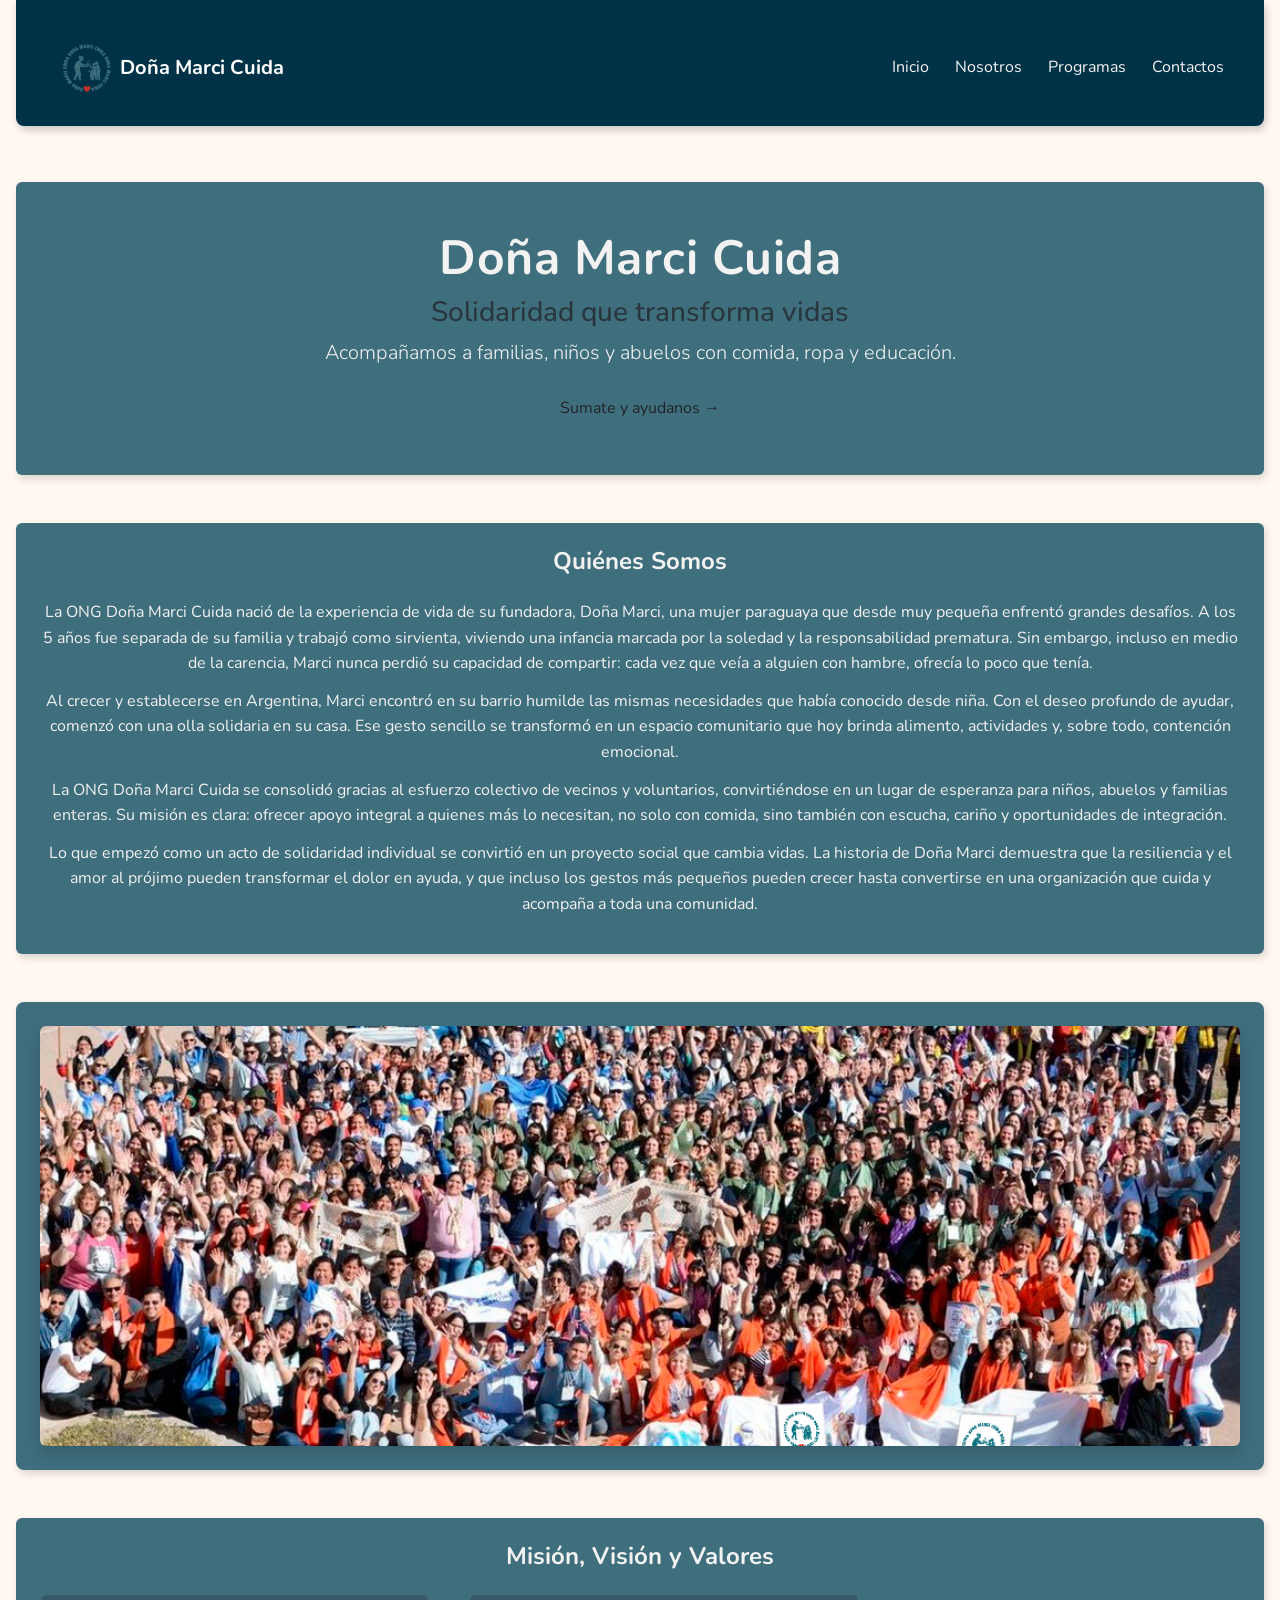
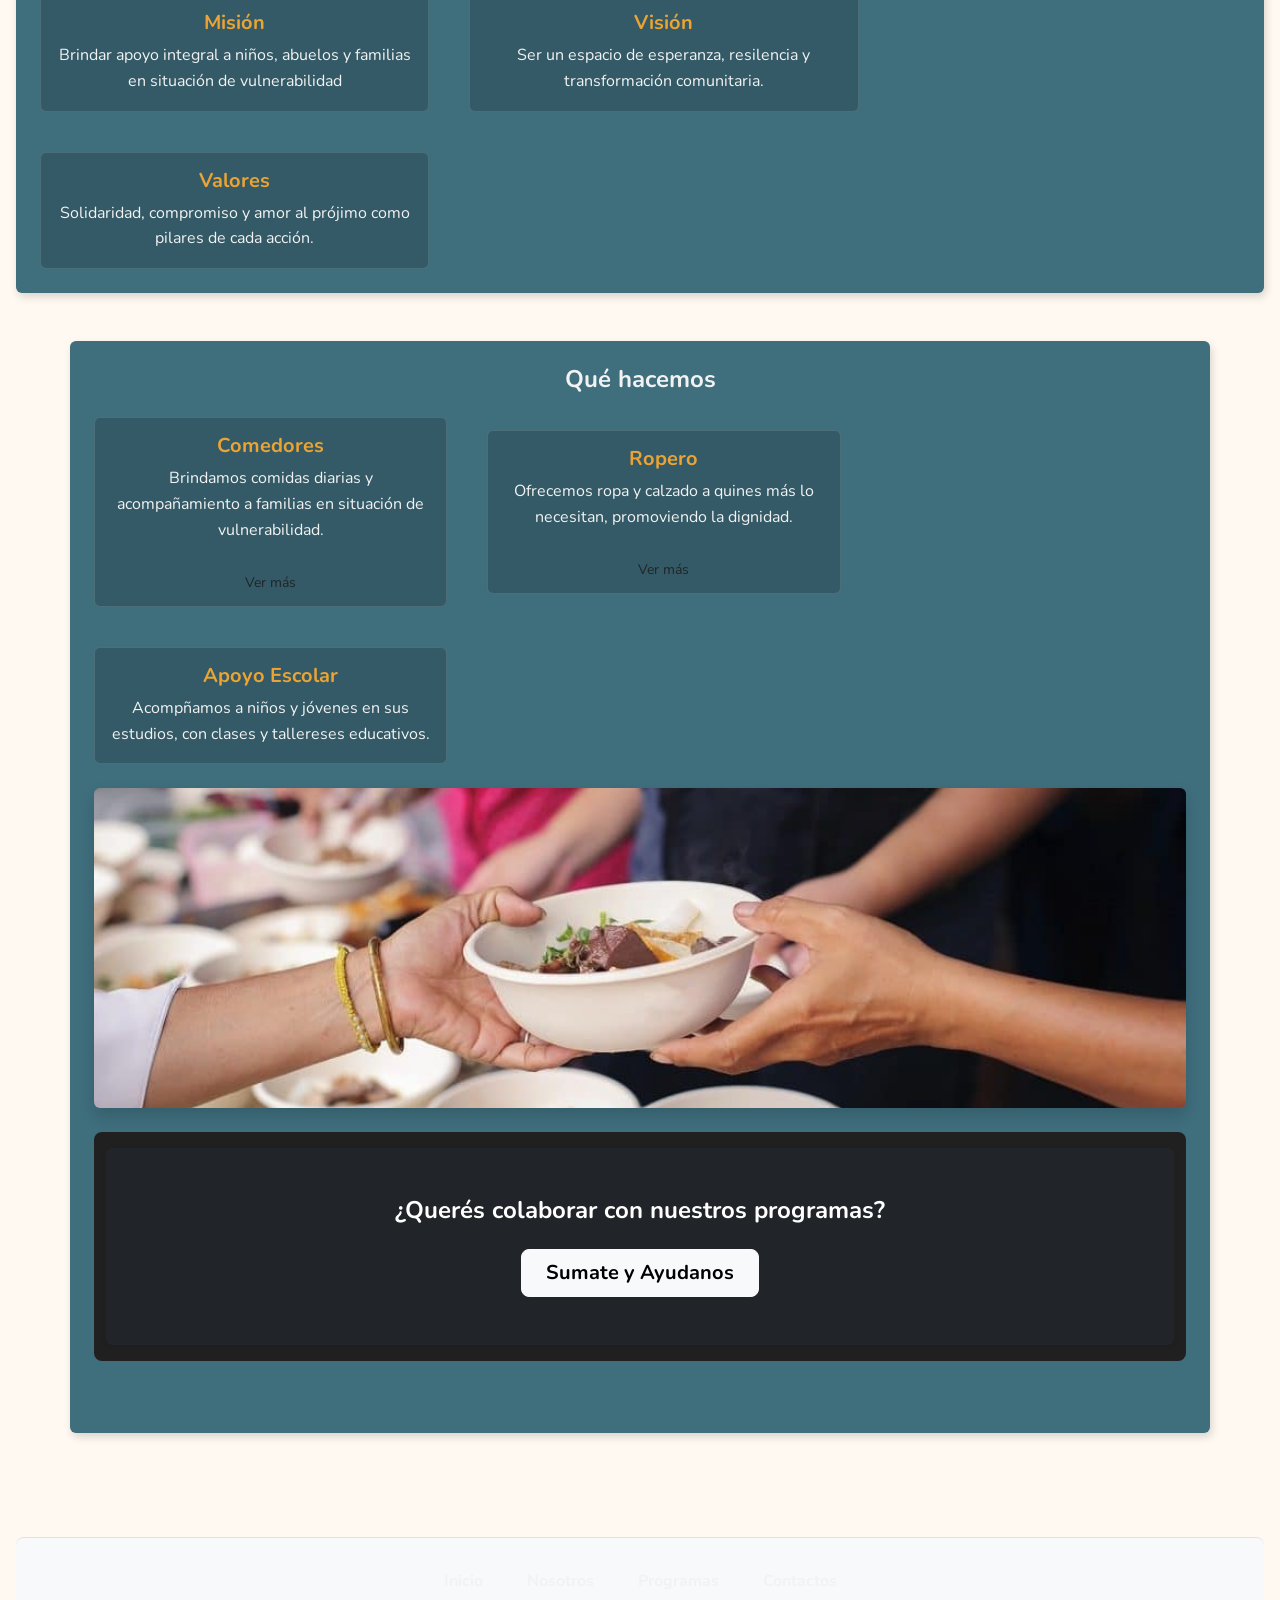
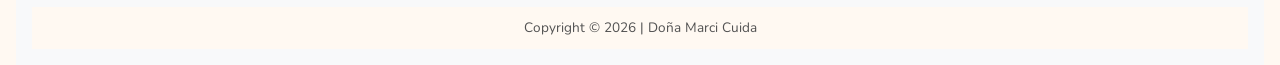
==== commit 8ce5dec6: "fix: se arreglo en menu hamburguesa, y se definio la variable color-texto" ====
--- a/index.html
+++ b/index.html
@@ -12,7 +12,7 @@
 </head>
 <body>
     <header>
-        <nav class="navbar navbar-expand-lg navbar-light bg-light sticky-top">
+        <nav class="navbar navbar-expand-lg navbar-dark sticky-top">
             <div class="container-fluid">
             <!-- Logo / Brand -->
                 <a class="navbar-brand d-flex align-items-center" href="index.html">
@@ -20,7 +20,7 @@
                     Doña Marci Cuida
                 </a>
 
-                <!-- Botón hamburguesa --> (visibles en celulares)
+                <!-- Botón hamburguesa -->
                 <button class="navbar-toggler" type="button" data-bs-toggle="collapse" data-bs-target="#menu" aria-controls="menu" aria-expanded="false" aria-label="Toggle navigation">
                     <span class="navbar-toggler-icon"></span>
                 </button>
--- a/estilos/style.css
+++ b/estilos/style.css
@@ -3,6 +3,7 @@
     --color-secundario: #fff9f2;
     --color-nav: #003247;
     --color-complementario: #EBA433;
+    --color-texto: #f2f2f2;
     --fuente-principal: "Nunito", sans-serif;
 
 }
@@ -15,7 +16,7 @@
 /*estilo base de las paginas*/
 body {
     background-color: var(--color-secundario);
-    color: var(--color-secundario);
+    color: var(--color-texto);
     font-family: var(--fuente-principal), sans-serif;
     font-size: 16px;
     line-height: 1.7;
@@ -39,7 +40,7 @@
 }
 
 h1 {
-    color: #aec1c7;
+    color: var(--color-texto);
     font-size: 2rem;
     font-weight: 800;
     letter-spacing: 0.5px;
@@ -54,6 +55,10 @@
     object-fit: cover;
 }
 
+.navabar-brand, .nav-link{
+    color: var(--color-texto)
+}
+
 nav {
     display: flex;
     justify-content: center;
@@ -77,7 +82,7 @@
 }
 
 nav a {
-    color: #aec1c7 ;
+    color: var(--color-texto);
     text-decoration: none;
     padding: 6px 14px;
     border-radius: 4px;
@@ -103,11 +108,11 @@
     padding: 24px;
     border-radius: 8px;
     text-align: center;
-    /*box-shadow: 2px 4px 8px rgba(0, 0, 0, 0.15);*/
+    box-shadow: 2px 4px 8px rgba(0, 0, 0, 0.15);
 }
 
 h2 {
-    color: var(--color-secundario);
+    color: var(--color-texto);
     font-size: 1.5rem;
     font-weight: 700;
     margin-bottom: 1.5rem;
@@ -121,7 +126,7 @@
 }
 
 p {
-    color: var(--color-secundario);
+    color: var(--color-texto);
     margin-bottom: 0.75rem;
 }
 
@@ -160,7 +165,7 @@
 .card-ong {
     background-color: rgba(0, 0, 0, 0.18);
     border: 1px solid rgba(255,255,255,0.12);
-    color: var(--color-secundario);
+    color: var(--color-texto);
 }
 
 .card-ong .card-title {
@@ -169,7 +174,7 @@
 }
 
 .card-ong .card-text {
-    color: var(--color-secundario);
+    color: var(--color-texto);
 }
 
 
@@ -211,7 +216,7 @@
 }
 
 ul li a {
-    color: #e3f2fd; /* Azul para enlaces internos */
+    color: var(--color-texto); /* Azul para enlaces internos */
     text-decoration: none;
 }
 
@@ -223,7 +228,7 @@
 /* Footer */
 footer {
     background-color: var(--color-complementario); 
-    color:#FFF9F2 ;
+    color:var(--color-texto) ;
     text-align: center;
     padding: 16px;
     border-radius: 8px 8px 0 0;
@@ -238,13 +243,13 @@
 }
 
 footer nav a {
-    color: #FFF9F2;
+    color: var(--color-texto);
     padding: 4px 10px;
     font-weight: bold;
 }
 
 footer nav  a:hover {
-    color: #337AEB;
+    color: var(--color-primario);
 }
 
 aside {
@@ -267,7 +272,7 @@
 }
 
 aside a:hover {
-    color: var(--color-secundario);
+    color: var(--color-complementario);
 }
 
 address {
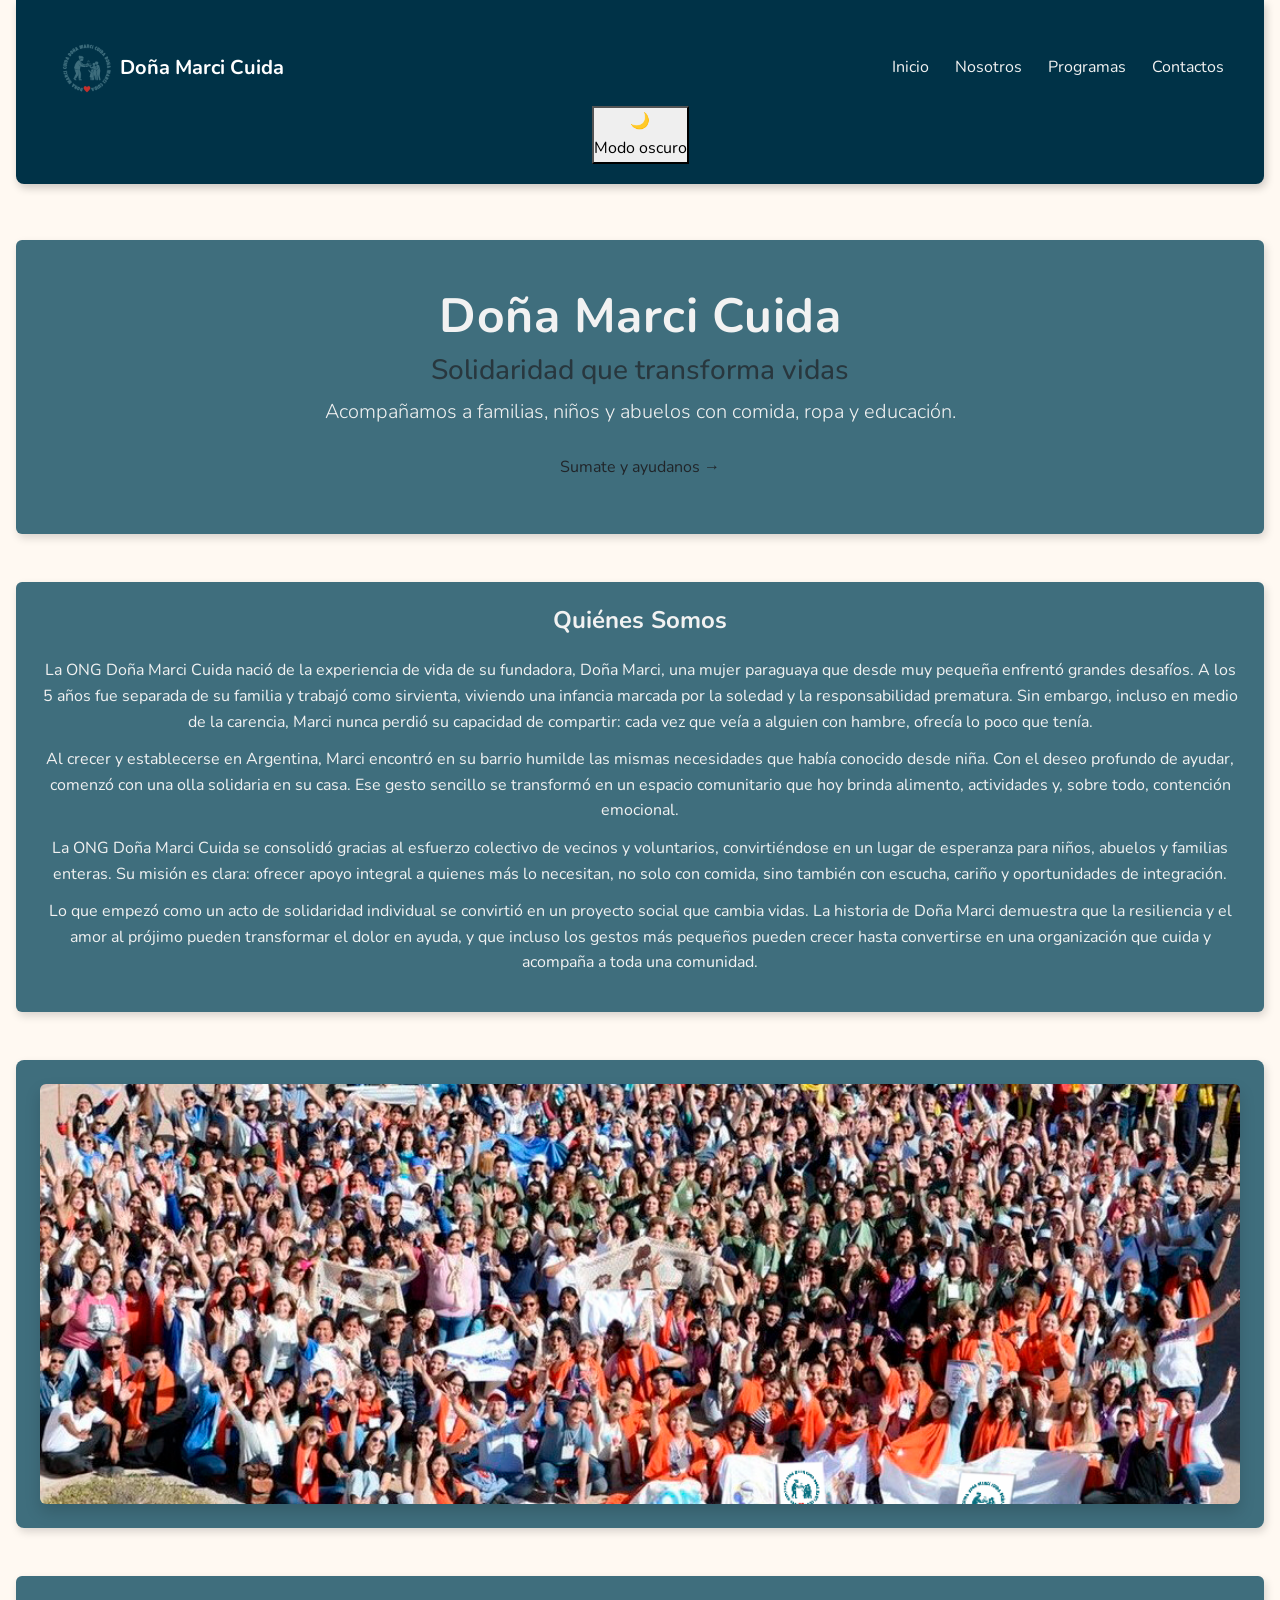
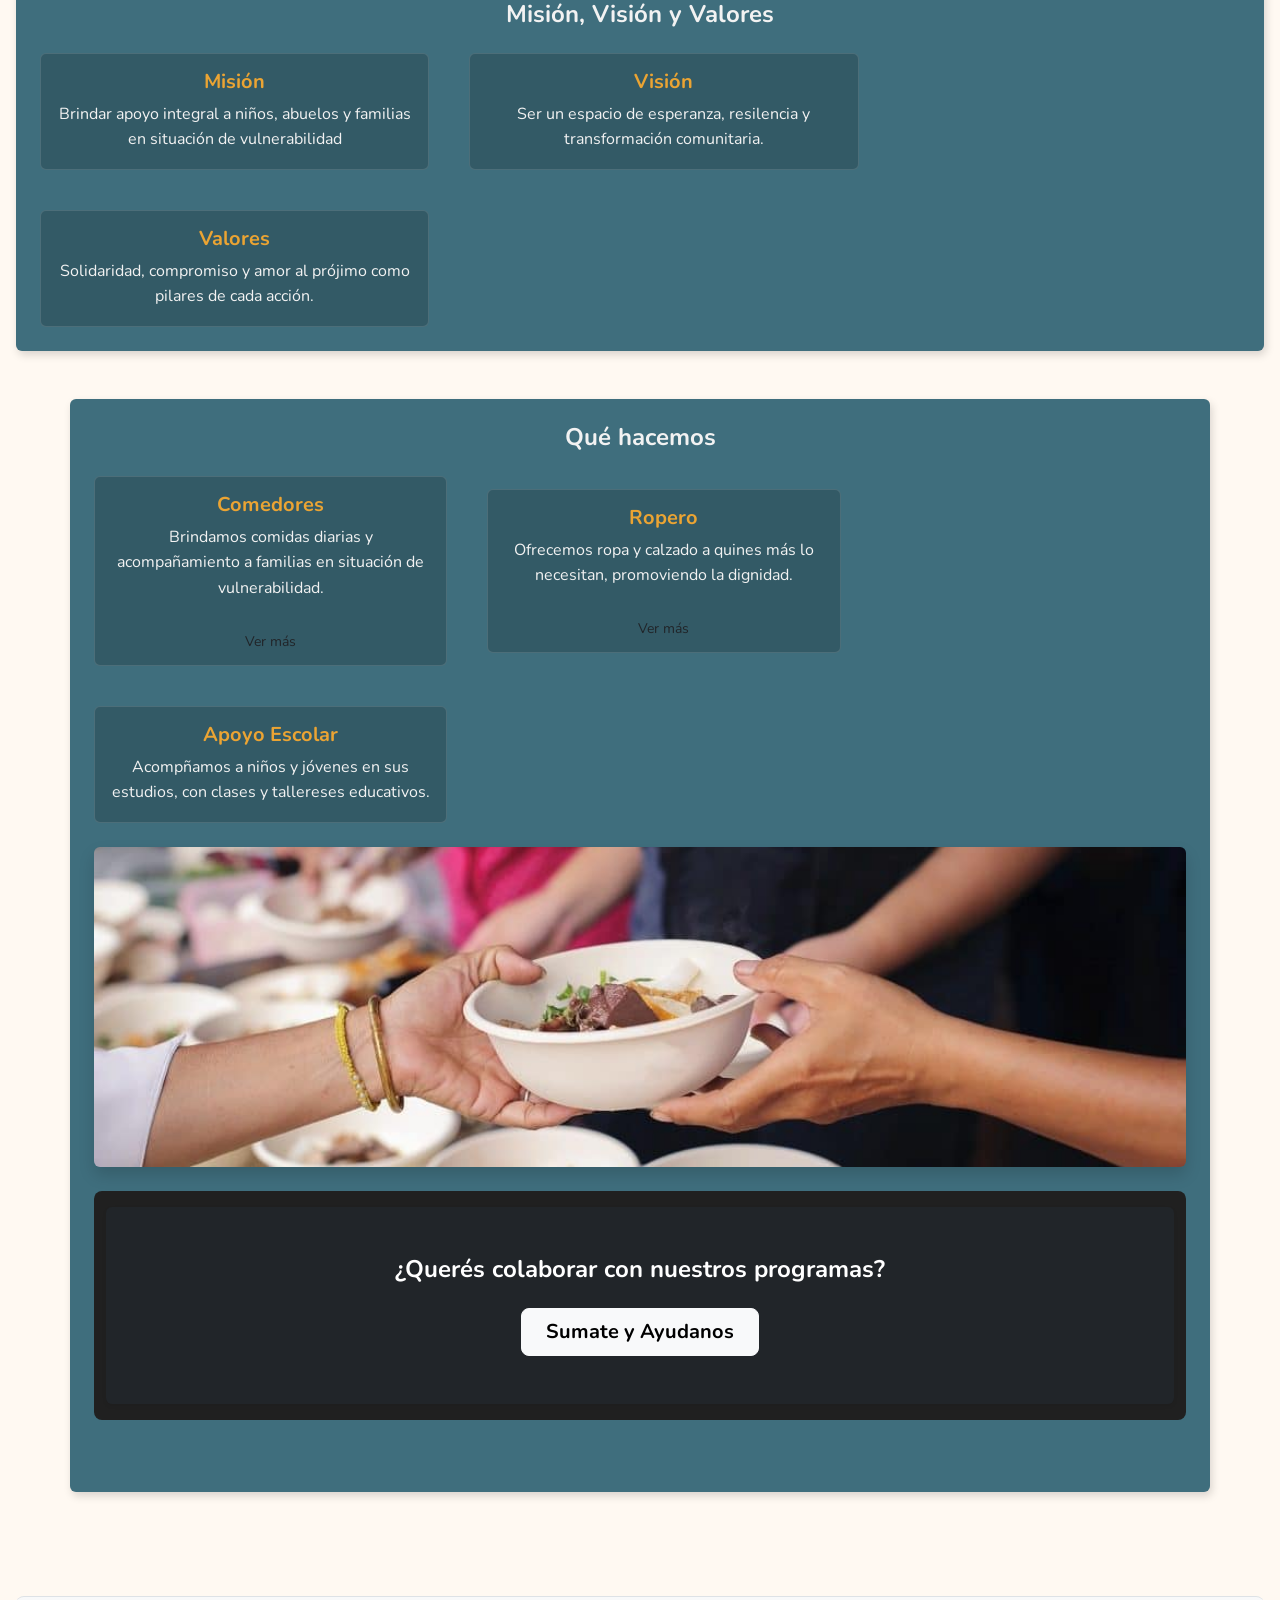
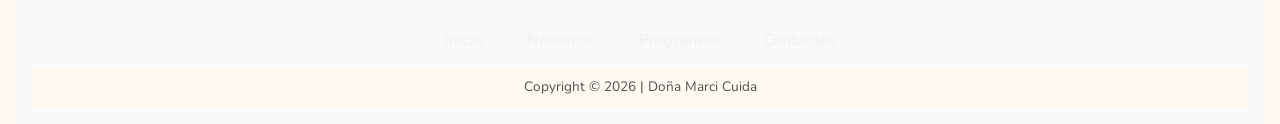
==== commit 404e0ea2: "Feat: agregué codigos para formar parte de la funcion modo oscuro en la parte de html" ====
--- a/index.html
+++ b/index.html
@@ -36,6 +36,11 @@
                 </div>
             </div>
         </nav>
+     <!-- boton modo oscuro -->
+        <button id="boton-modo-oscuro" class="btn-tema">
+          <div class="icono">🌙</div>
+          <div class="texto">Modo oscuro</div>
+        </button>   
     </header>
 
 
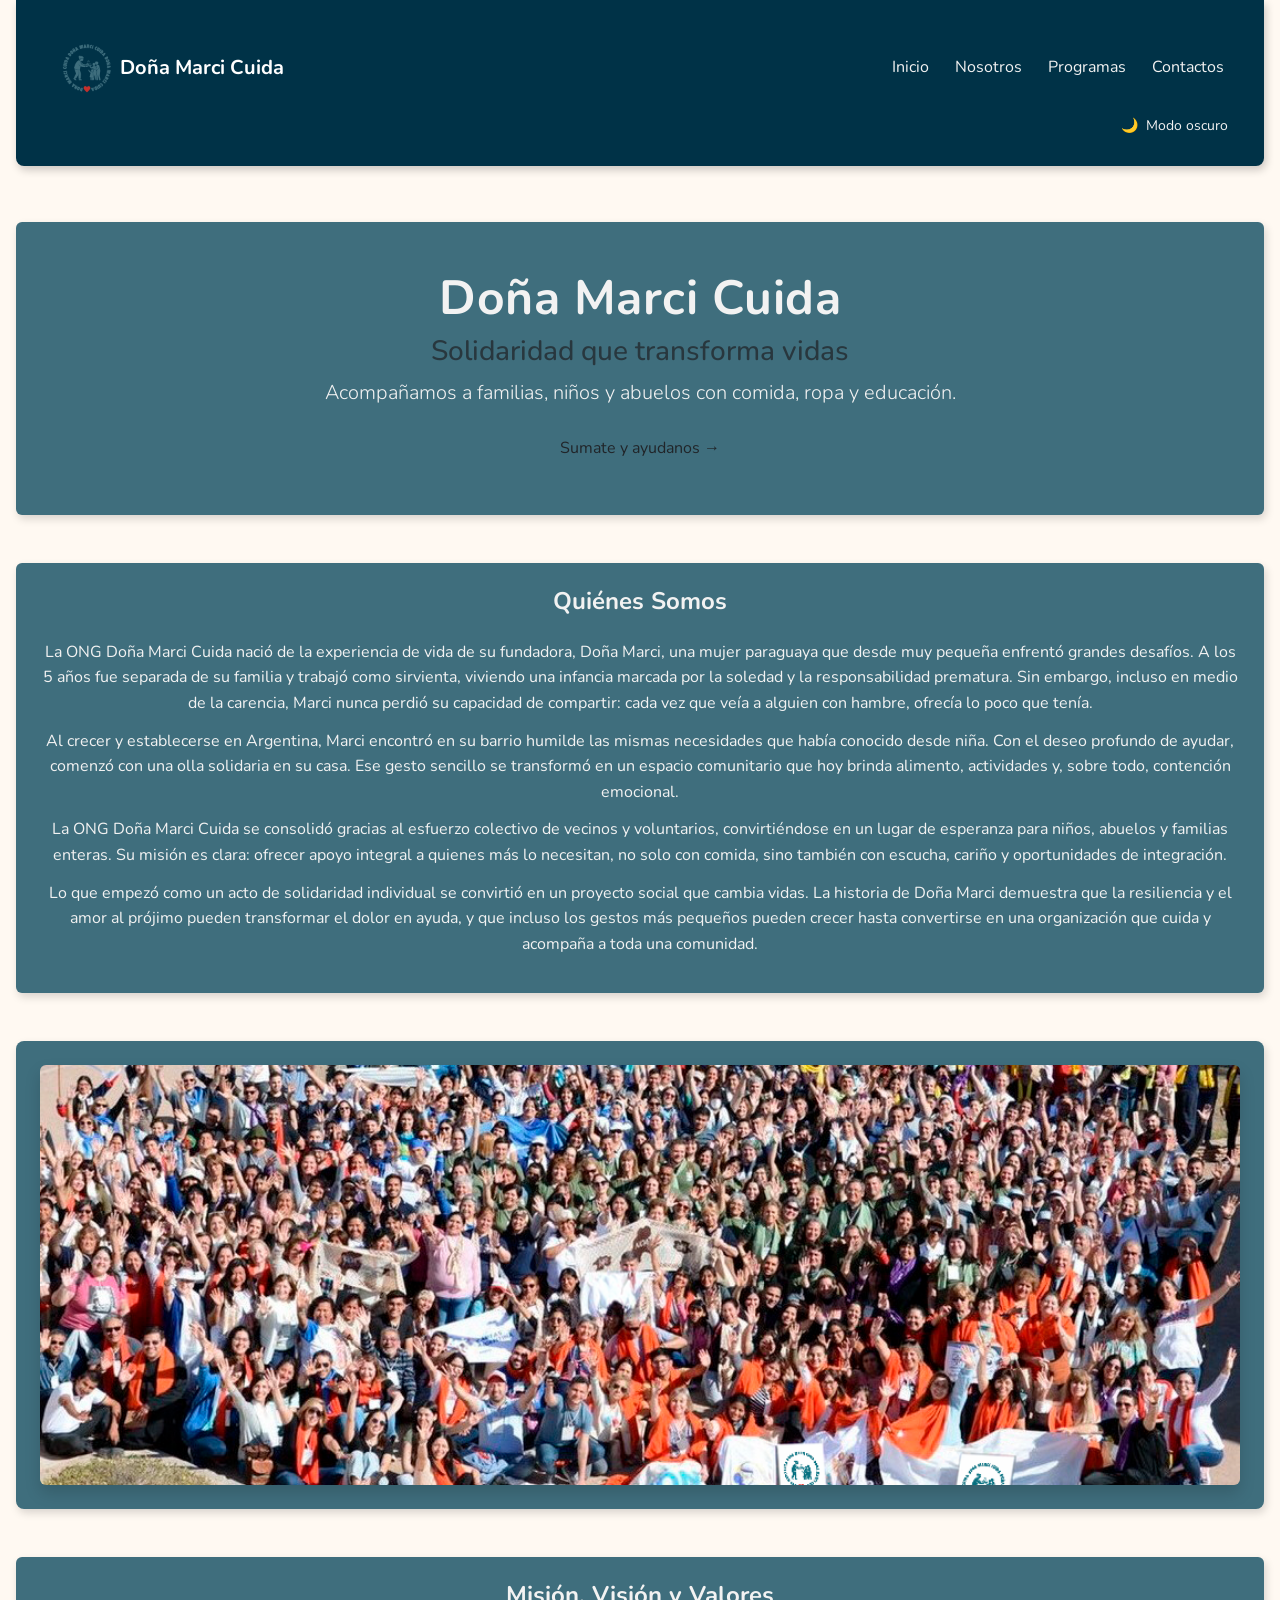
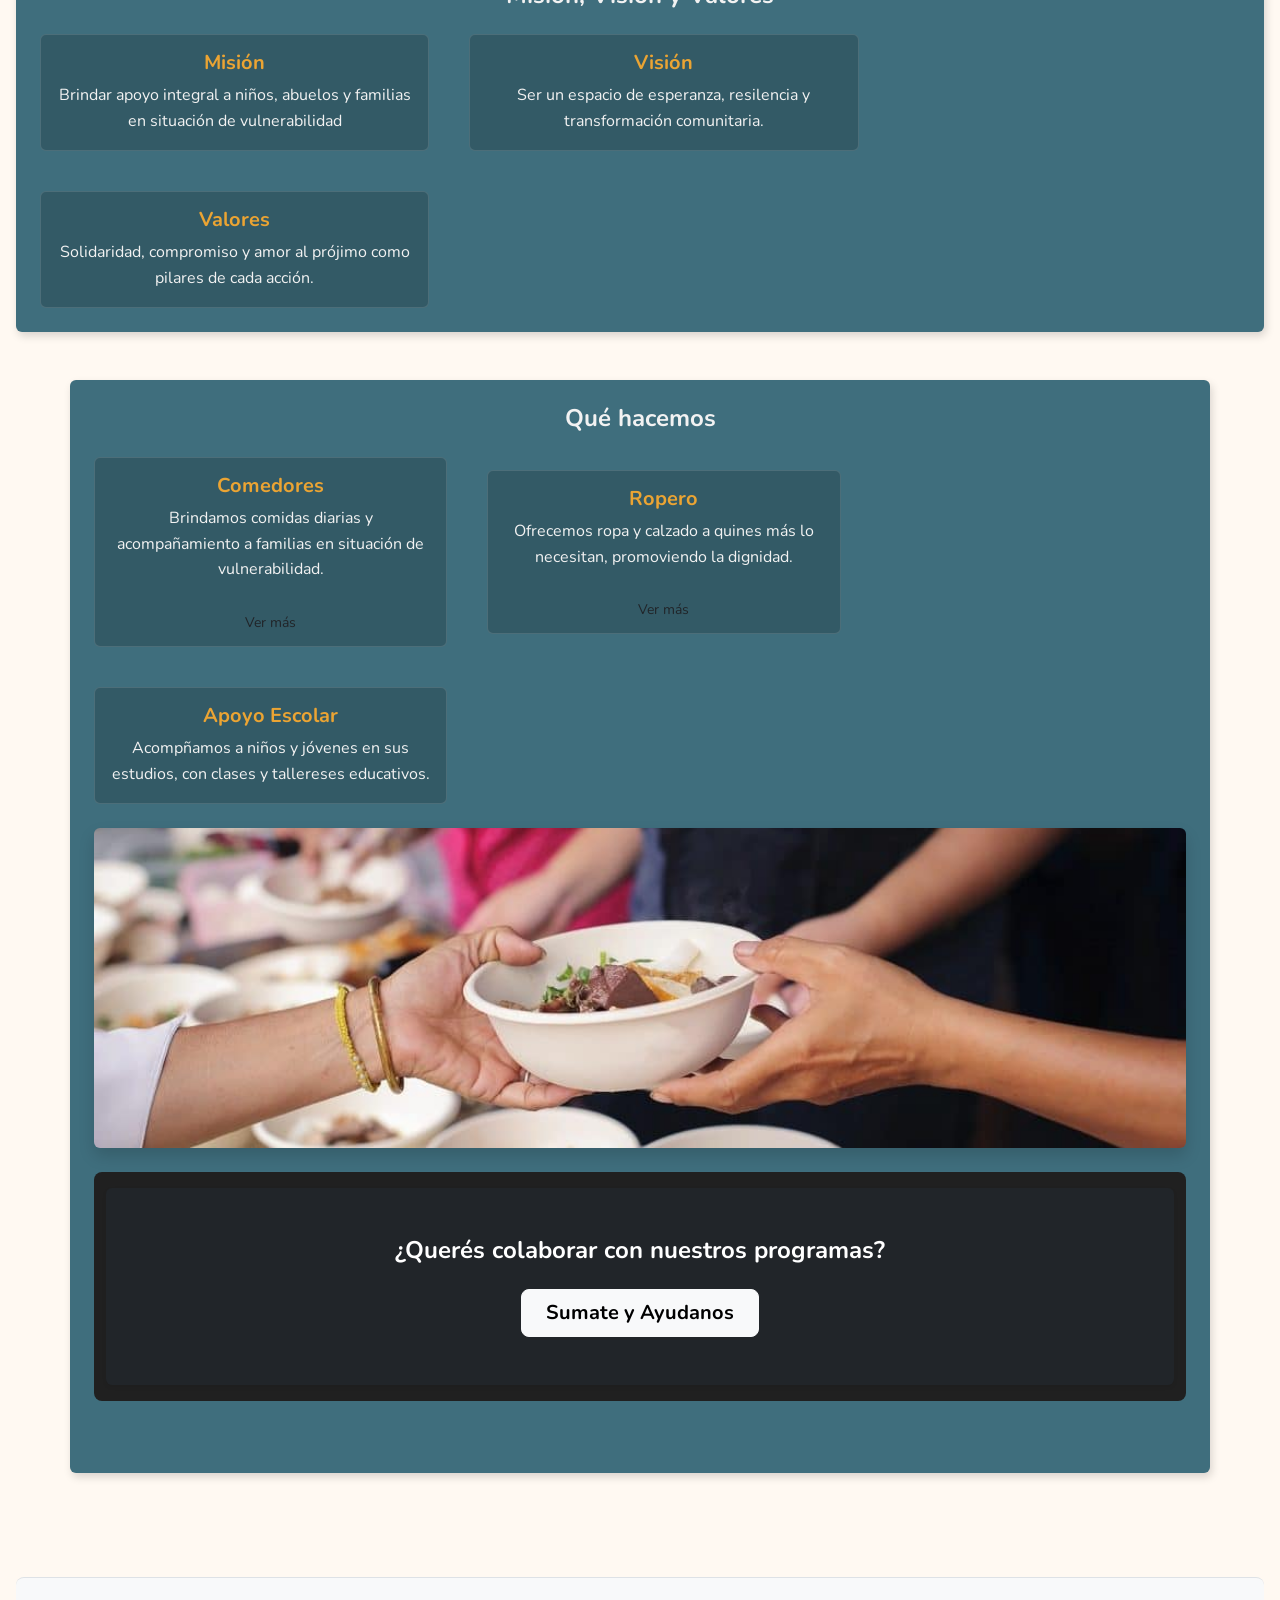
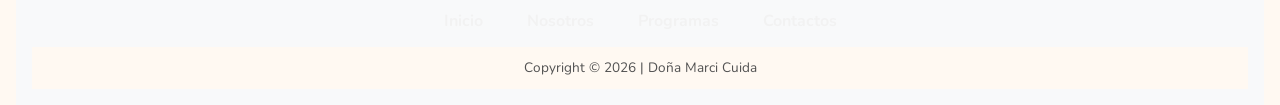
==== commit 987d6a9a: "feat: se agrego main.js y la funcion del modo oscuro en las paginas" ====
--- a/index.html
+++ b/index.html
@@ -151,6 +151,7 @@
     </address>
 </footer>
 <script src="https://cdn.jsdelivr.net/npm/bootstrap@5.3.8/dist/js/bootstrap.bundle.min.js"></script>
+<script src="main.js"></script>
 </body>
 </html>
   
--- a/estilos/style.css
+++ b/estilos/style.css
@@ -6,6 +6,14 @@
     --color-texto: #f2f2f2;
     --fuente-principal: "Nunito", sans-serif;
 
+}
+
+.btn-tema:hover {
+  opacity: 0.8;
+}
+#boton-modo-oscuro {
+  display: flex;
+  margin-left: auto;
 }
 
 /*reset basico*/
@@ -328,3 +336,26 @@
     background-color: #ff5722;
     color: #fff9f2;
 }
+
+/* Variables del tema oscuro */
+:root.modo-oscuro {
+    --color-primario: #0e0e10;
+    --color-secundario: #26262c;
+    --color-nav: #18181B;
+    --color-complementario: #fff9f2;
+    --color-texto:#f2f2f2;
+}
+/* Estilo del botón */
+.btn-tema {
+  display: flex;
+  align-items: center;
+  gap: 8px;
+  padding: 8px 16px;
+  border-radius: 999px;
+  border: 1px solid var(--color-borde);
+  background: var(--color-superficie);
+  color: var(--color-texto);
+  cursor: pointer;
+  font-size: 14px;
+}
+
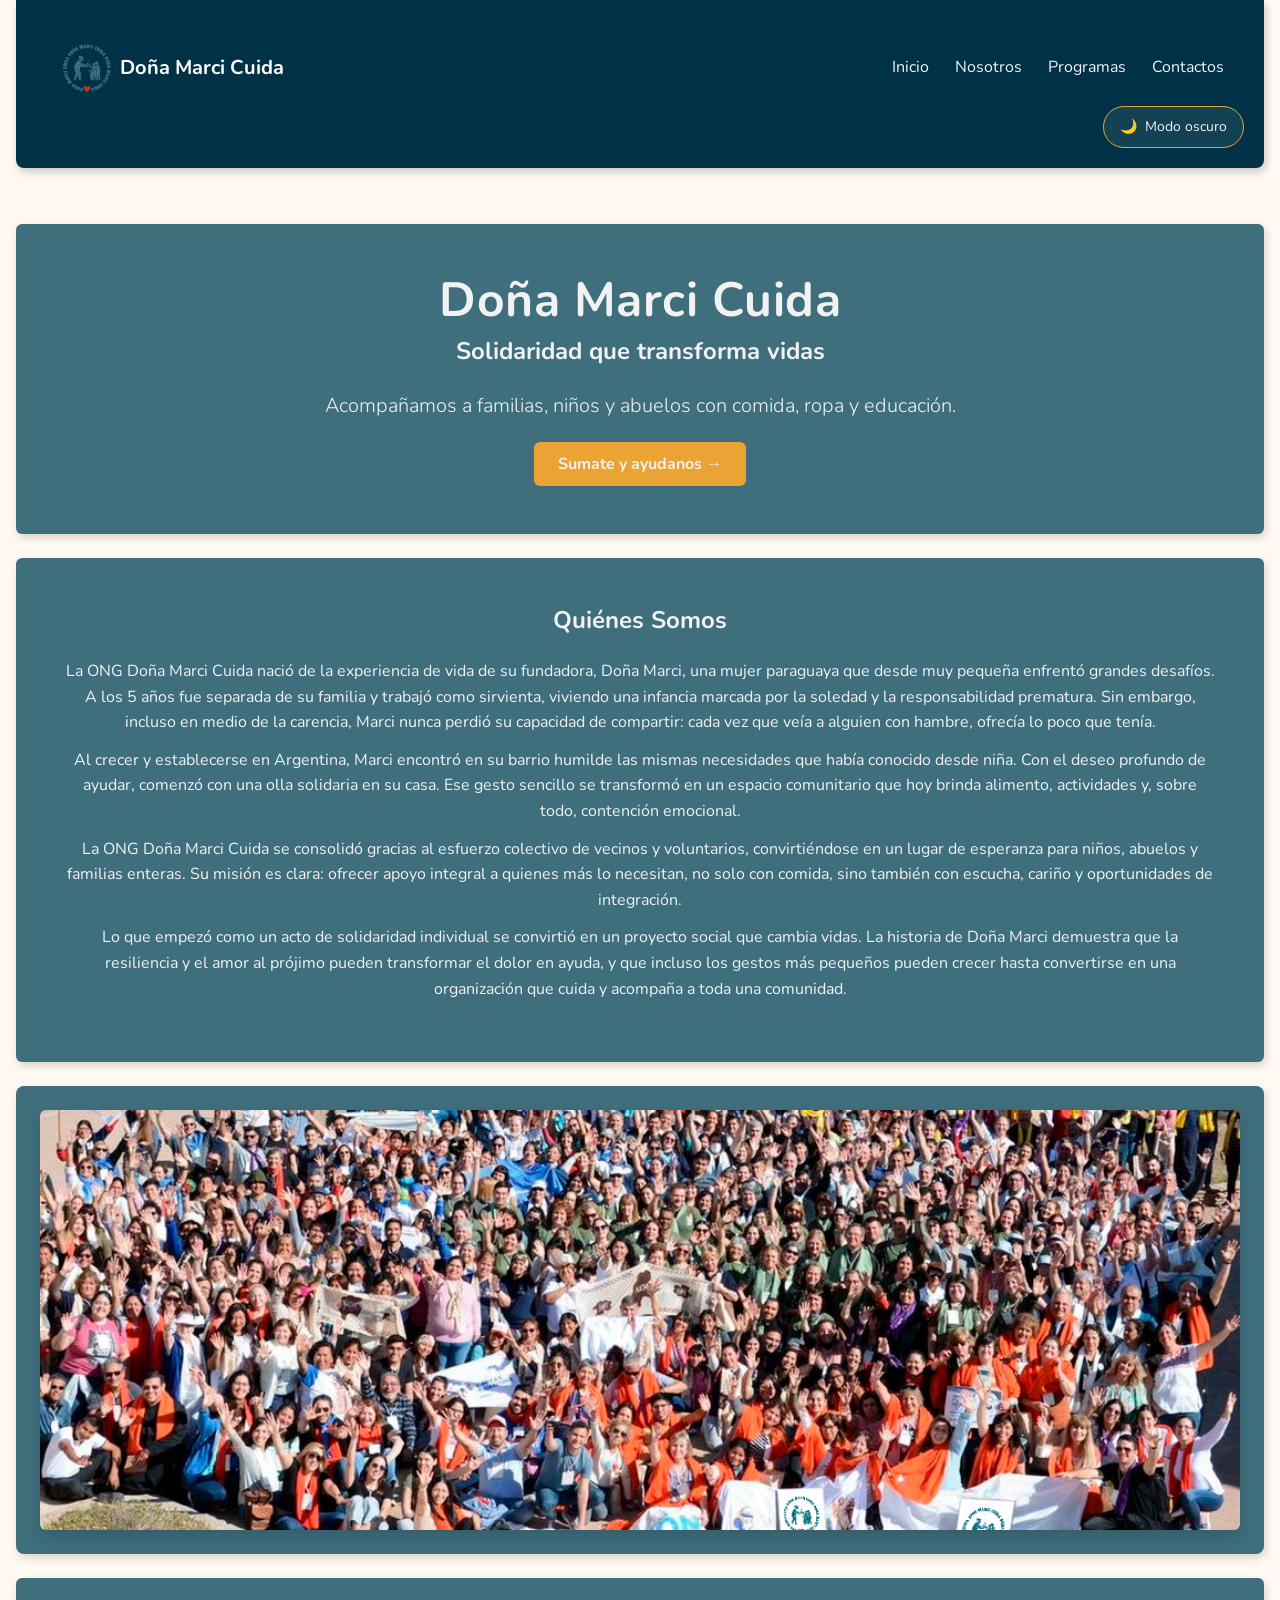
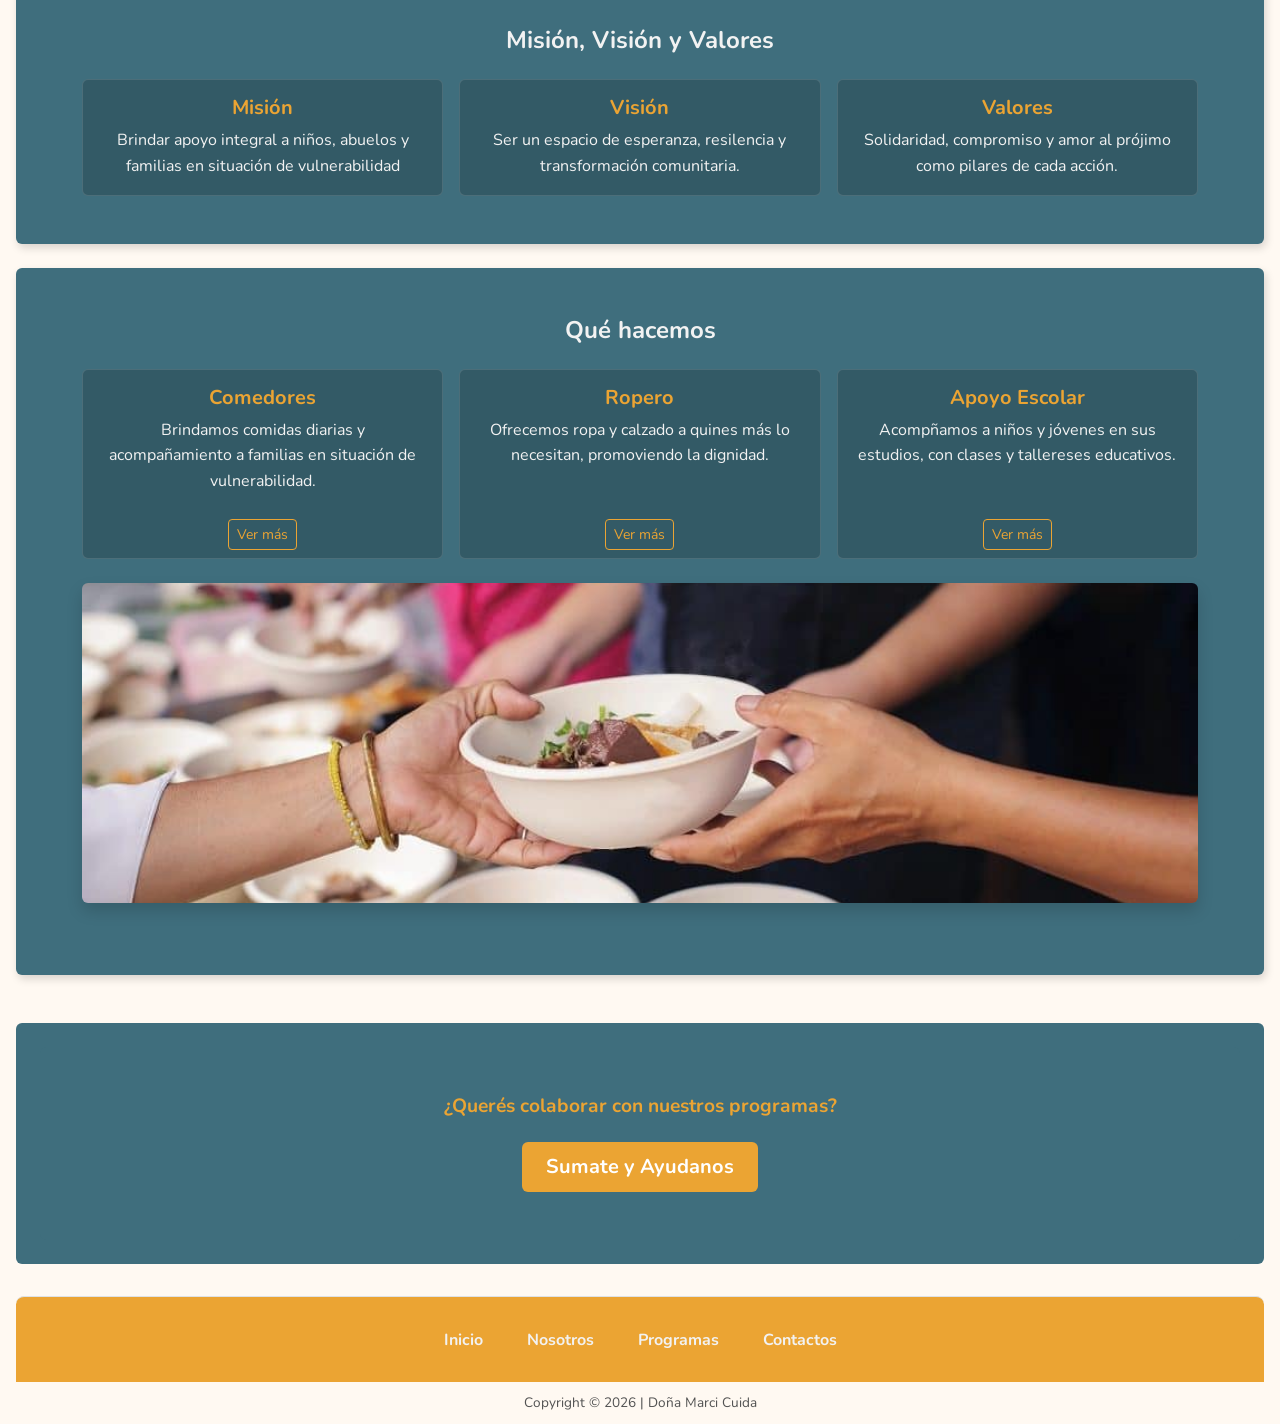
==== commit 33d20889: "fix: se realizo una reunion a traves de meet donde se realizaron correcciones de encabezado, orden d" ====
--- a/index.html
+++ b/index.html
@@ -14,7 +14,7 @@
     <header>
         <nav class="navbar navbar-expand-lg navbar-dark sticky-top">
             <div class="container-fluid">
-            <!-- Logo / Brand -->
+            <!-- Logo -->
                 <a class="navbar-brand d-flex align-items-center" href="index.html">
                 <img src="Multimedia/Imagenes/Doña-Marci-Cuida.png" alt="Logo Doña Marci Cuida" width="50" height="50" class="me-2">
                     Doña Marci Cuida
@@ -38,118 +38,137 @@
         </nav>
      <!-- boton modo oscuro -->
         <button id="boton-modo-oscuro" class="btn-tema">
-          <div class="icono">🌙</div>
-          <div class="texto">Modo oscuro</div>
+          <span class="icono">🌙</span>
+          <span class="texto">Modo oscuro</span>
         </button>   
     </header>
 
 
     <main>
-        <section class="banner-hero p-5 mb-4 rounded text-center">
+        <!-- Banner -->
+        <section class="p-5 mb-4 rounded text-center">
             <h1 class="display-5 fw-bold">Doña Marci Cuida </h1>
-            <h2 class="h3 text-muted">Solidaridad que transforma vidas</h2>
+            <h2>Solidaridad que transforma vidas</h2>
             <p class="lead">Acompañamos a familias, niños y abuelos con comida, ropa y educación.</p>
             <a href="contacto.html" class="btn btn-donar mt-2">Sumate y ayudanos →</a>
         </section>
 
-        <section class="seccion conteiner my-5">
+        <!-- Quienes Somos -->
+        <section class="p-5 mb-4 rounded text-center">
             <h2>Quiénes Somos </h2>
             <p>La ONG Doña Marci Cuida nació de la experiencia de vida de su fundadora, Doña Marci, una mujer paraguaya que desde muy pequeña enfrentó grandes desafíos. A los 5 años fue separada de su familia y trabajó como sirvienta, viviendo una infancia marcada por la soledad y la responsabilidad prematura. Sin embargo, incluso en medio de la carencia, Marci nunca perdió su capacidad de compartir: cada vez que veía a alguien con hambre, ofrecía lo poco que tenía.</p>
             <p>Al crecer y establecerse en Argentina, Marci encontró en su barrio humilde las mismas necesidades que había conocido desde niña. Con el deseo profundo de ayudar, comenzó con una olla solidaria en su casa. Ese gesto sencillo se transformó en un espacio comunitario que hoy brinda alimento, actividades y, sobre todo, contención emocional.</p>
             <p>La ONG Doña Marci Cuida se consolidó gracias al esfuerzo colectivo de vecinos y voluntarios, convirtiéndose en un lugar de esperanza para niños, abuelos y familias enteras. Su misión es clara: ofrecer apoyo integral a quienes más lo necesitan, no solo con comida, sino también con escucha, cariño y oportunidades de integración.</p>
             <p>Lo que empezó como un acto de solidaridad individual se convirtió en un proyecto social que cambia vidas. La historia de Doña Marci demuestra que la resiliencia y el amor al prójimo pueden transformar el dolor en ayuda, y que incluso los gestos más pequeños pueden crecer hasta convertirse en una organización que cuida y acompaña a toda una comunidad.</p>
         </section>
+
+        <!-- Imagen de Grupo DMC -->
         <section class="foto-ong text-center my-4">
             <img src="Multimedia/Imagenes/foto-grupal-ong.png" alt="Grupo de la ONG Doña Marci Cuida" class="foto-grupal img-fluid rounded">
         </section>
         
-        <section class="seccion conteiner my-5">
+        <!-- Valores -->
+        <section class="p-5 mb-4 rounded text-center">
             <h2 class="text-center mb-4">Misión, Visión y Valores</h2>
-            <div class="row row-cols-1 row-cols-md-3 g-3">
-                <div class="col">
-                    <div class="card h-100 card-ong text-center">
-                        <div class="card-body">
-                            <h3 class="card-title h5">Misión</h3>
-                            <p class="card-text">Brindar apoyo integral a niños, abuelos y familias en situación de vulnerabilidad</p>
+            <div class="container">
+                <div class="row row-cols-1 row-cols-md-3 g-3">
+                    <div class="col">
+                        <div class="card h-100 card-ong text-center">
+                            <div class="card-body">
+                                <h3 class="card-title h5">Misión</h3>
+                                <p class="card-text">Brindar apoyo integral a niños, abuelos y familias en situación de vulnerabilidad</p>
+                            </div>
                         </div>
                     </div>
-                </div>
-                <div class="col">
-                    <div class="card h-100 card-ong text-center">
-                        <div class="card-body">
-                            <h3 class="card-title h5">Visión</h3>
-                            <p class="card-text">Ser un espacio de esperanza, resilencia y transformación comunitaria.</p>
+                    <div class="col">
+                        <div class="card h-100 card-ong text-center">
+                            <div class="card-body">
+                                <h3 class="card-title h5">Visión</h3>
+                                <p class="card-text">Ser un espacio de esperanza, resilencia y transformación comunitaria.</p>
+                            </div>
                         </div>
                     </div>
-                </div>
-                <div class="col">
-              <div class="card h-100 card-ong text-center">
-                <div class="card-body">
-                    <h3 class="card-title h5">Valores</h3>
-                    <p class="card-text">Solidaridad, compromiso y amor al prójimo como pilares de cada acción.</p>
-                </div>
-              </div>      
-            </div>
-        </div>
-    </section>
-
-    <section class="seccion container my-5">
-          <h2 class="text-center mb-4">Qué hacemos</h2>
-          <div class="row row-cols-1 row-cols-md-3 g-3">
-            <div class="col">
-                <div class="card h-100 card-ong text-center">
-                    <div class="card-body">
-                        <h3 class="card-title h5"> Comedores</h3>
-                        <p class="card-text">Brindamos comidas diarias y acompañamiento a familias en situación de vulnerabilidad.</p>
-                    </div>
-                    <div class="card-footer bg-transparent border-0">
-                        <a href="programas.html#comedor" class="btn btn-outline-ong btn-sm">Ver más</a>
+                    <div class="col">
+                        <div class="card h-100 card-ong text-center">
+                            <div class="card-body">
+                                <h3 class="card-title h5">Valores</h3>
+                                <p class="card-text">Solidaridad, compromiso y amor al prójimo como pilares de cada acción.</p>
+                            </div>
+                        </div>      
                     </div>
                 </div>
             </div>
-            <div class="col">
-                <div class="card h-100 card-ong text-center">
-                    <div class="card-body">
-                        <h3 class="card-title h5">Ropero</h3>
-                        <p class="card-text">Ofrecemos ropa y calzado a quines más lo necesitan, promoviendo la dignidad.</p>
+        </section>
+
+        <!-- Programas -->
+        <section class="p-5 mb-4 rounded text-center">
+            <h2 class="text-center mb-4">Qué hacemos</h2>
+            <div class="container">
+                <div class="row row-cols-1 row-cols-md-3 g-3">
+                    <div class="col">
+                        <div class="card h-100 card-ong text-center">
+                            <div class="card-body">
+                                <h3 class="card-title h5"> Comedores</h3>
+                                <p class="card-text">Brindamos comidas diarias y acompañamiento a familias en situación de vulnerabilidad.</p>
+                            </div>
+                            <div class="card-footer bg-transparent border-0">
+                                <a href="programas.html#comedor" class="btn btn-outline-ong btn-sm">Ver más</a>
+                            </div>
+                        </div>
                     </div>
-                    <div class="card-footer bg-transparent border-0">
-                        <a href="programas.html#ropero" class="btn btn-outline-ong btn-sm">Ver más</a>
+                    <div class="col">
+                        <div class="card h-100 card-ong text-center">
+                            <div class="card-body">
+                                <h3 class="card-title h5">Ropero</h3>
+                                <p class="card-text">Ofrecemos ropa y calzado a quines más lo necesitan, promoviendo la dignidad.</p>
+                            </div>
+                            <div class="card-footer bg-transparent border-0">
+                                <a href="programas.html#ropero" class="btn btn-outline-ong btn-sm">Ver más</a>
+                            </div>
+                        </div>
+                    </div>
+                    <div class="col">
+                        <div class="card h-100 card-ong text-center">
+                            <div class="card-body">
+                                <h3 class="card-title h5">Apoyo Escolar</h3>
+                                <p class="card-text">Acompñamos a niños y jóvenes en sus estudios, con clases y tallereses educativos.</p>
+                            </div>
+                            <div class="card-footer bg-transparent border-0">
+                                <a href="programas.html#estudio" class="btn btn-outline-ong btn-sm">Ver más</a>
+                            </div>
+                        </div>  
                     </div>
                 </div>
+                <!-- Imagen Comedor DMC -->
+                <div class="foto-ong text-center my-4">
+                    <img src="Multimedia/Imagenes/comedor-comunitario.jpg.jpeg" alt="Comedor de la ONG" class="foto-comedor img-fluid rounded">
+                </div>
             </div>
-            <div class="col">
-                <div class="card h-100 card-ong text-center">
-                <div class="card-body">
-                    <h3 class="card-title h5">Apoyo Escolar</h3>
-                    <p class="card-text">Acompñamos a niños y jóvenes en sus estudios, con clases y tallereses educativos.</p>
-                </div>
-            </div>  
-         </div>
-     </div>
-     <div class="foto-ong text-center my-4">
-        <img src="Multimedia/Imagenes/comedor-comunitario.jpg.jpeg" alt="Comedor de la ONG" class="foto-comedor img-fluid rounded">
-     </div>
-     <aside class="container mb-5">
-        <div class="aside-banner text-center p-5 rounded bg-dark text-white shadow-sm">
-            <h4 class="mb-3 fw-bold">¿Querés colaborar con nuestros programas?</h4>
-            <a href="contacto.html" class="btn btn-light btn-lg fw-bold px-4 mt-2">Sumate y Ayudanos</a>
+        </section>
+    </main>
+
+    <!-- Aside -->
+    <aside class="mb-4 p-4 rounded">
+        <div class="aside-texto text-center p-5 rounded bg-dark text-white">
+            <h2 class="mb-3 fw-bold">¿Querés colaborar con nuestros programas?</h2>
+            <a href="contacto.html" class="btn btn-donar btn-lg fw-bold px-4 mt-2">Sumate y Ayudanos</a>
         </div>
      </aside>
-    </main>
-    <footer class="text-center py-3 bg-light border-top">
+
+     <!-- Footer -->
+    <footer class="text-center py-3 border-top">
          <nav class="mb-2">
             <a href="index.html" class="mx-2">Inicio</a>
             <a href="nosotros.html" class="mx-2">Nosotros</a>
             <a href="programas.html" class="mx-2">Programas</a>
             <a href="contacto.html" class="mx-2" >Contactos</a>
          </nav>
+    </footer>
     <address class="mb-0">
         <p class="mb-0">
             Copyright © 2026 | Doña Marci Cuida
         </p>
     </address>
-</footer>
 <script src="https://cdn.jsdelivr.net/npm/bootstrap@5.3.8/dist/js/bootstrap.bundle.min.js"></script>
 <script src="main.js"></script>
 </body>
--- a/estilos/style.css
+++ b/estilos/style.css
@@ -1,3 +1,5 @@
+/* VARIABLES */
+/* PALETA DE COLORES, FUENTE */
 :root {
     --color-primario: #3f6e7d;
     --color-secundario: #fff9f2;
@@ -5,23 +7,26 @@
     --color-complementario: #EBA433;
     --color-texto: #f2f2f2;
     --fuente-principal: "Nunito", sans-serif;
-
-}
-
-.btn-tema:hover {
-  opacity: 0.8;
-}
-#boton-modo-oscuro {
-  display: flex;
-  margin-left: auto;
-}
-
-/*reset basico*/
+}
+
+/* MODO OSCURO */
+:root.modo-oscuro {
+    --color-primario: #0e0e10;
+    --color-secundario: #26262c;
+    --color-nav: #18181B;
+    --color-complementario: #eba433;
+    --color-texto:#f2f2f2;
+}
+
+/* RESET BASICO */
 * {
-    box-sizing: border-box; margin: 0; padding: 0;
-}
-
-/*estilo base de las paginas*/
+    box-sizing: border-box;
+    margin: 0;
+    padding: 0;
+}
+
+/* BASE DEL SITIO */
+/* BODY */
 body {
     background-color: var(--color-secundario);
     color: var(--color-texto);
@@ -34,19 +39,20 @@
     justify-content: center;
 }
 
+/* HEADER */
 header {
     background-color: var(--color-nav);
     padding: 20px;
     text-align: center;
     margin-bottom: 2rem;
-    padding: 20px;
     border-radius: 0 0 8px 8px;
     box-shadow: 2px 4px 8px rgba(0, 0, 0, 0.2);
     position: sticky;
-    top: 1;
+    top: 0;
     z-index: 100;
 }
 
+/* TIPOGRAFIA / TITULOS */
 h1 {
     color: var(--color-texto);
     font-size: 2rem;
@@ -54,6 +60,121 @@
     letter-spacing: 0.5px;
 }
 
+h2 {
+    color: var(--color-texto);
+    font-size: 1.5rem;
+    font-weight: 700;
+    margin-bottom: 1.5rem;
+}
+
+h3 {
+    color: var(--color-complementario);
+    font-size: 1.15rem;
+    font-weight: 600;
+    margin-bottom: 0.5rem;
+}
+
+p {
+    color: var(--color-texto);
+    margin-bottom: 0.75rem;
+}
+
+/* NAVEGACION PRINCIPAL */
+.navabar-brand, .nav-link{
+    color: var(--color-texto)
+}
+
+nav {
+    display: flex;
+    justify-content: center;
+    flex-wrap: wrap;
+    gap: 10px;
+    margin-top: 10px;
+}
+
+nav ul {
+    list-style: none;
+    margin: 0;
+    padding: 0;
+    display: flex;
+    justify-content: center;
+    flex-wrap: wrap;
+    gap: 10px;
+}
+
+nav ul li {
+   display: inline;
+}
+
+nav a {
+    color: var(--color-texto);
+    text-decoration: none;
+    padding: 6px 14px;
+    border-radius: 4px;
+    font-weight: bold;
+}
+
+nav a:hover {
+    color: var(--color-secundario);
+    background-color: rgba(255, 255, 255, 0.08);
+}
+
+.sub-menu a{
+    color: var(--color-complementario);
+}
+
+/* MAIN / SECCIONES*/
+main {
+    padding: 1.5rem 0;
+}
+
+section {
+    background-color: var(--color-primario) ;
+    margin-bottom: 2rem;
+    padding: 24px;
+    border-radius: 8px;
+    text-align: center;
+    box-shadow: 2px 4px 8px rgba(0, 0, 0, 0.15);
+}
+
+/* LISTAS */
+ul {
+    list-style: none;
+    padding: 0;
+}
+
+ul li a {
+    color: var(--color-texto); /* Azul para enlaces internos */
+    text-decoration: none;
+}
+
+p, ol, ul {
+    line-height: 1.6; /* Mejor legibilidad */
+}
+
+.lista-programas li {
+    margin-bottom: 0.4rem;
+}
+
+/* CARDS */
+.card-ong {
+    display: flex;
+    background-color: rgba(0, 0, 0, 0.18);
+    border: 1px solid rgba(255,255,255,0.12);
+    color: var(--color-texto);
+}
+
+.card-ong .card-title {
+    color: var(--color-complementario);
+    font-weight: 700;
+}
+
+.card-ong .card-text {
+    color: var(--color-texto);
+}
+
+/* IMAGENES */
+/* LOGO */
 .logo img{
     width: 100px;
     height: 100px;
@@ -63,84 +184,7 @@
     object-fit: cover;
 }
 
-.navabar-brand, .nav-link{
-    color: var(--color-texto)
-}
-
-nav {
-    display: flex;
-    justify-content: center;
-    flex-wrap: wrap;
-    gap: 10px;
-    margin-top: 10px;
-}
-
-nav ul {
-    list-style: none;
-    margin: 0;
-    padding: 0;
-    display: flex;
-    justify-content: center;
-    flex-wrap: wrap;
-    gap: 10px;
-}
-
-nav ul li {
-   display: inline;
-}
-
-nav a {
-    color: var(--color-texto);
-    text-decoration: none;
-    padding: 6px 14px;
-    border-radius: 4px;
-    font-weight: bold;
-}
-
-nav a:hover {
-    color: var(--color-secundario);
-    background-color: rgba(255, 255, 255, 0.08);
-}
-
-.sub-menu a{
-    color: var(--color-complementario);
-}
-
-main {
-    padding: 1.5rem 0;
-}
-
-section {
-    background-color: var(--color-primario) ;
-    margin-bottom: 2rem;
-    padding: 24px;
-    border-radius: 8px;
-    text-align: center;
-    box-shadow: 2px 4px 8px rgba(0, 0, 0, 0.15);
-}
-
-h2 {
-    color: var(--color-texto);
-    font-size: 1.5rem;
-    font-weight: 700;
-    margin-bottom: 1.5rem;
-}
-
-h3 {
-    color: var(--color-complementario);
-    font-size: 1.15rem;
-    font-weight: 600;
-    margin-bottom: 0.5rem;
-}
-
-p {
-    color: var(--color-texto);
-    margin-bottom: 0.75rem;
-}
-
-/*estilo de cada pagina en particular*/
-
-/*Index*/
+/* IMAGENES INDEX */
 .foto-ong {
     text-align: center;
     margin-bottom: 1.5rem;
@@ -166,27 +210,35 @@
     box-shadow: 0 0.5rem 1rem rgba(0, 0, 0, 0.15);
 }
 
-
-
-
-/*cards*/
-.card-ong {
-    background-color: rgba(0, 0, 0, 0.18);
-    border: 1px solid rgba(255,255,255,0.12);
-    color: var(--color-texto);
-}
-
-.card-ong .card-title {
-    color: var(--color-complementario);
-    font-weight: 700;
-}
-
-.card-ong .card-text {
-    color: var(--color-texto);
-}
-
-
-/*Programas*/
+/* NOSOTROS */
+.nosotros dl {
+    display: flex;
+    flex-wrap: wrap;
+    justify-content: center;
+    gap: 20px;
+}
+
+.nosotros_carta {
+    width: 220px;
+    background: white;
+    color: #333;
+    border-radius: 10px;
+    padding: 20px;
+    text-align: center;
+}
+
+.nosotros_carta dt {
+    font-weight: bold;
+    font-size: 1.2rem;
+    color: #2c6b7d;
+    margin-bottom: 10px;
+}
+
+.nosotros_carta dd {
+    margin: 5px 0;
+}
+
+/* PROGRAMAS */
 .seccion {
     margin-bottom: 1.5rem;
     padding: 1.5rem;
@@ -208,6 +260,7 @@
     flex: 1 1 300px;
 }
 
+/* IMAGENES PROGRAMAS */
 .seccion .programas-img img {
     width: 100%;
     height: auto;
@@ -216,24 +269,84 @@
     box-shadow: 0 0.25rem 0.5rem rgba(0, 0, 0, 0.15);
 }
 
-
-/* Lista de navegación interna */
-ul {
-    list-style: none;
-    padding: 0;
-}
-
-ul li a {
-    color: var(--color-texto); /* Azul para enlaces internos */
+/* ENLACE UBICACIONES */
+#ubicacion-contenido {
+    color: var(--color-complementario);
     text-decoration: none;
 }
 
-/* Párrafos y listas */
-p, ol, ul {
-    line-height: 1.6; /* Mejor legibilidad */
-}
-
-/* Footer */
+/* FORMULARIOS */
+form {
+    text-align: left;
+    max-width: 600px;
+    margin: 0 auto;
+}
+
+form label {
+    display: block;
+    font-weight: 600;
+    margin-bottom: 0.3rem;
+    color: var(--color-texto);
+}
+
+form input, form select, form textarea {
+    width: 100%;
+    padding: 10px 14px;
+    border: 2px solid var(--color-complementario);
+    border-radius: 8px;
+    background-color: rgba(63, 110, 125, 0.1);
+    color: var(--color-texto);
+    font-family: var(--fuente-principal), sans-serif;
+    font-size: 1rem;
+    margin-bottom: 1rem;
+}
+
+option {
+    color: black;
+}
+
+form input[type="submit"] {
+
+}
+
+form input[type="submit"]:hover{
+    background-color: var(--color-complementario);
+}
+
+form input[type="reset"]:hover {
+    background-color: rgba(255, 0, 0, 0.600);
+}
+
+
+
+/* ASIDE */
+aside {
+    text-align: center;
+    padding: 16px;
+    background-color: var(--color-primario);
+    border-radius: 8px;
+    margin-bottom: 2rem;
+}
+
+aside h2 {
+    color: var(--color-complementario);
+    font-size: 1.2rem;
+}
+
+aside a {
+    color: var(--color-complementario);
+    text-decoration: none;
+    font-weight: bold;
+}
+
+aside img {
+    width: 50px;
+    height: 50px;
+}
+
+
+
+/* FOOTER */
 footer {
     background-color: var(--color-complementario); 
     color:var(--color-texto) ;
@@ -260,29 +373,7 @@
     color: var(--color-primario);
 }
 
-aside {
-    text-align: center;
-    padding: 16px;
-    background-color: #202020;
-    border-radius: 8px;
-    margin-bottom: 2rem;
-}
-
-aside h2 {
-    color: var(--color-complementario);
-    font-size: 1.2rem;
-}
-
-aside a {
-    color: var(--color-complementario);
-    text-decoration: none;
-    font-weight: bold;
-}
-
-aside a:hover {
-    color: var(--color-complementario);
-}
-
+/* ADDRESS */
 address {
     text-align: center;
     padding: 10px;
@@ -295,67 +386,58 @@
     font-size: 0.85rem;
 }
 
-.nosotros dl {
-    display: flex;
-    flex-wrap: wrap;
-    justify-content: center;
-    gap: 20px;
-}
-
-.nosotros_carta {
-    width: 220px;
-    background: white;
-    color: #333;
-    border-radius: 10px;
-    padding: 20px;
-    text-align: center;
-}
-
-.nosotros_carta dt {
-    font-weight: bold;
-    font-size: 1.2rem;
-    color: #2c6b7d;
-    margin-bottom: 10px;
-}
-
-.nosotros_carta dd {
-    margin: 5px 0;
-}
-
-.aside a {
-    display: inline-block;
-    padding: 10px 20px;
+/* PERSONALIZACION DE BOOTSTRAP */
+.btn-donar {
     background-color: var(--color-complementario);
-    color: #e3f2fd;
+    color: var(--color-texto-oscuro);
+    font-weight: 700;
+    border: none;
+    padding: 10px 24px;
+    border-radius: 6px;
     text-decoration: none;
-    border-radius: 5px;
-    transition: background-color 0.3s ease;
-}
-
-.aside a:hover {
-    background-color: #ff5722;
-    color: #fff9f2;
-}
-
-/* Variables del tema oscuro */
-:root.modo-oscuro {
-    --color-primario: #0e0e10;
-    --color-secundario: #26262c;
-    --color-nav: #18181B;
-    --color-complementario: #fff9f2;
-    --color-texto:#f2f2f2;
-}
-/* Estilo del botón */
+    transition: opacity 0.2s ease;
+}
+
+.btn-donar:hover {
+    opacity: 0.85;
+    color: var(--color-texto);
+    background-color: rgb(255, 157, 0);
+}
+
+.btn-outline-ong {
+    border-color: var(--color-complementario);
+    color: var(--color-complementario);
+}
+
+.btn-outline-ong:hover {
+    background-color: var(--color-complementario);
+    color: var(--color-texto-oscuro);
+}
+
+.aside-texto {
+    background-color: var(--color-primario) !important;
+}
+
+
+
+/* BOTON MODO OSCURO */
 .btn-tema {
   display: flex;
   align-items: center;
   gap: 8px;
   padding: 8px 16px;
   border-radius: 999px;
-  border: 1px solid var(--color-borde);
-  background: var(--color-superficie);
+  border: 1px solid var(--color-complementario);
+  background: rgba(255, 255, 255, 0.08);
   color: var(--color-texto);
-  cursor: pointer;
   font-size: 14px;
 }
 
+.btn-tema:hover {
+  opacity: 0.8;
+}
+
+#boton-modo-oscuro {
+  display: flex;
+  margin-left: auto;
+}
